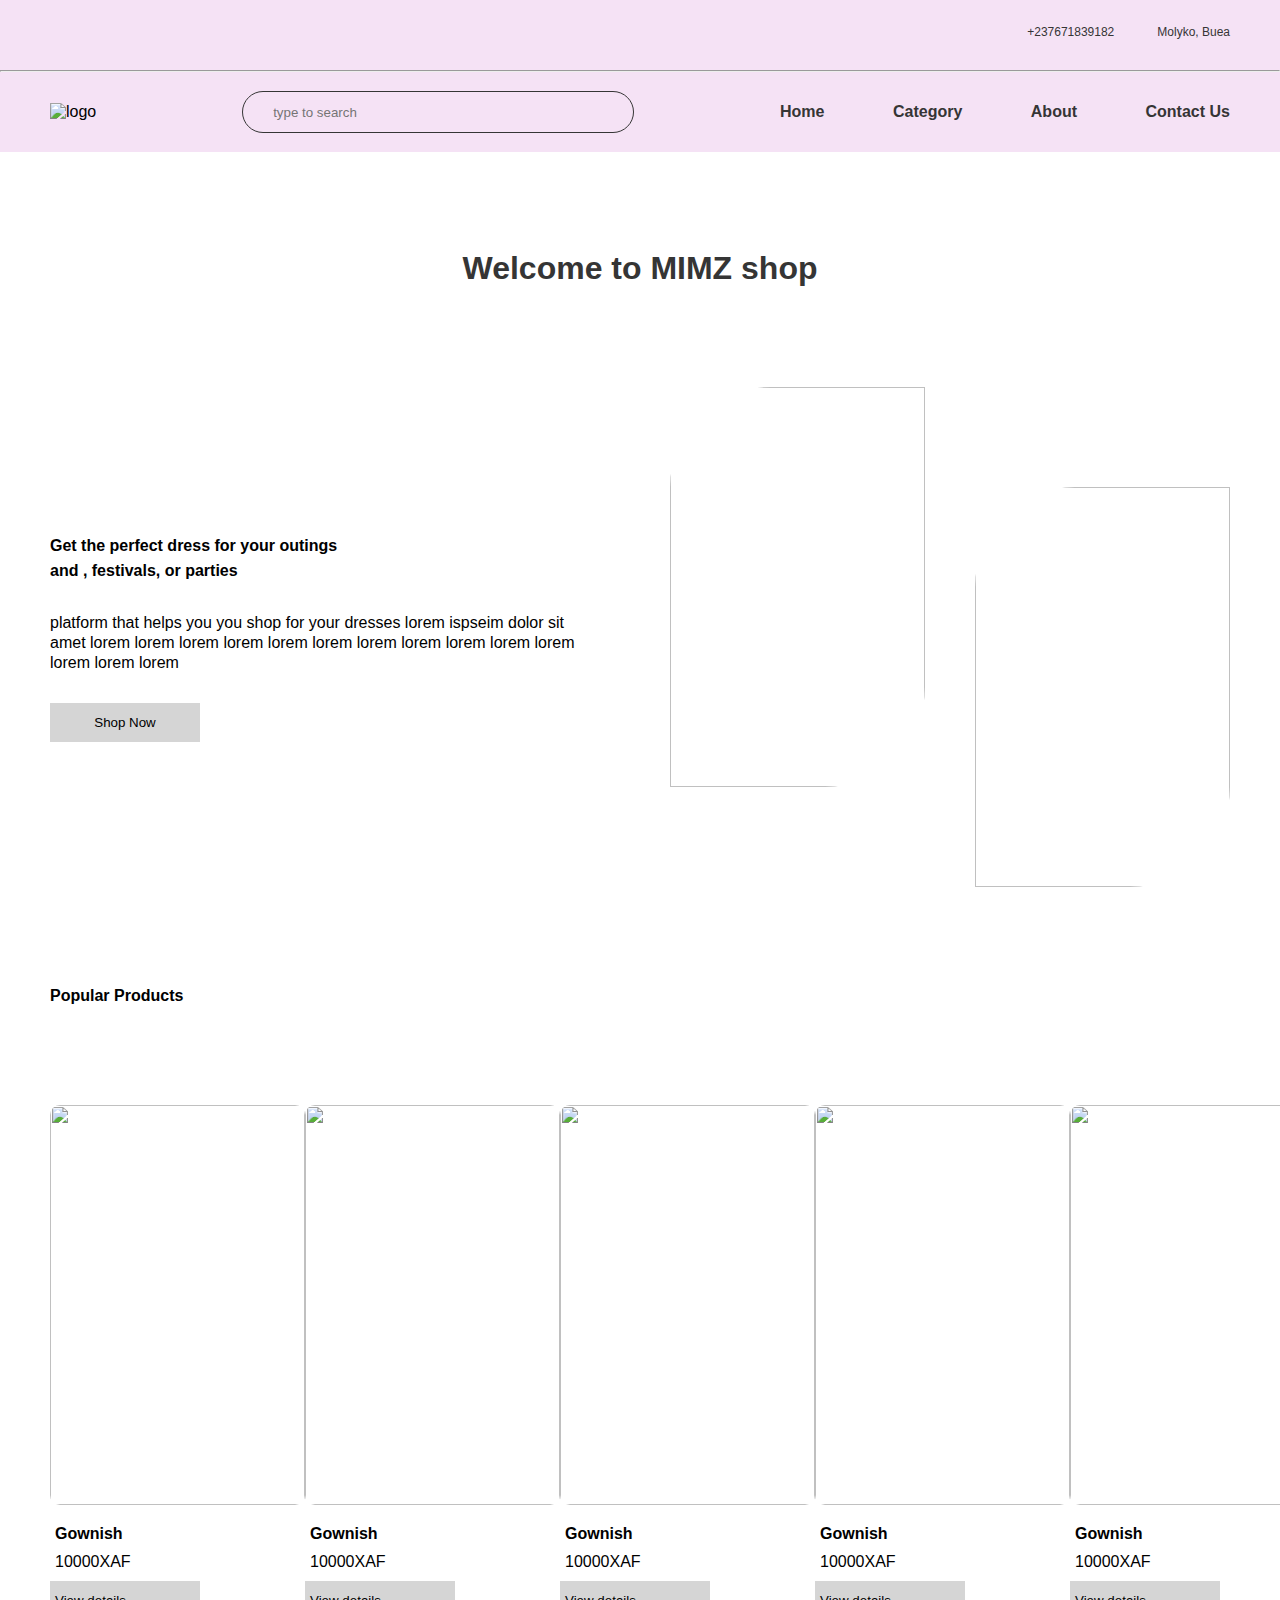
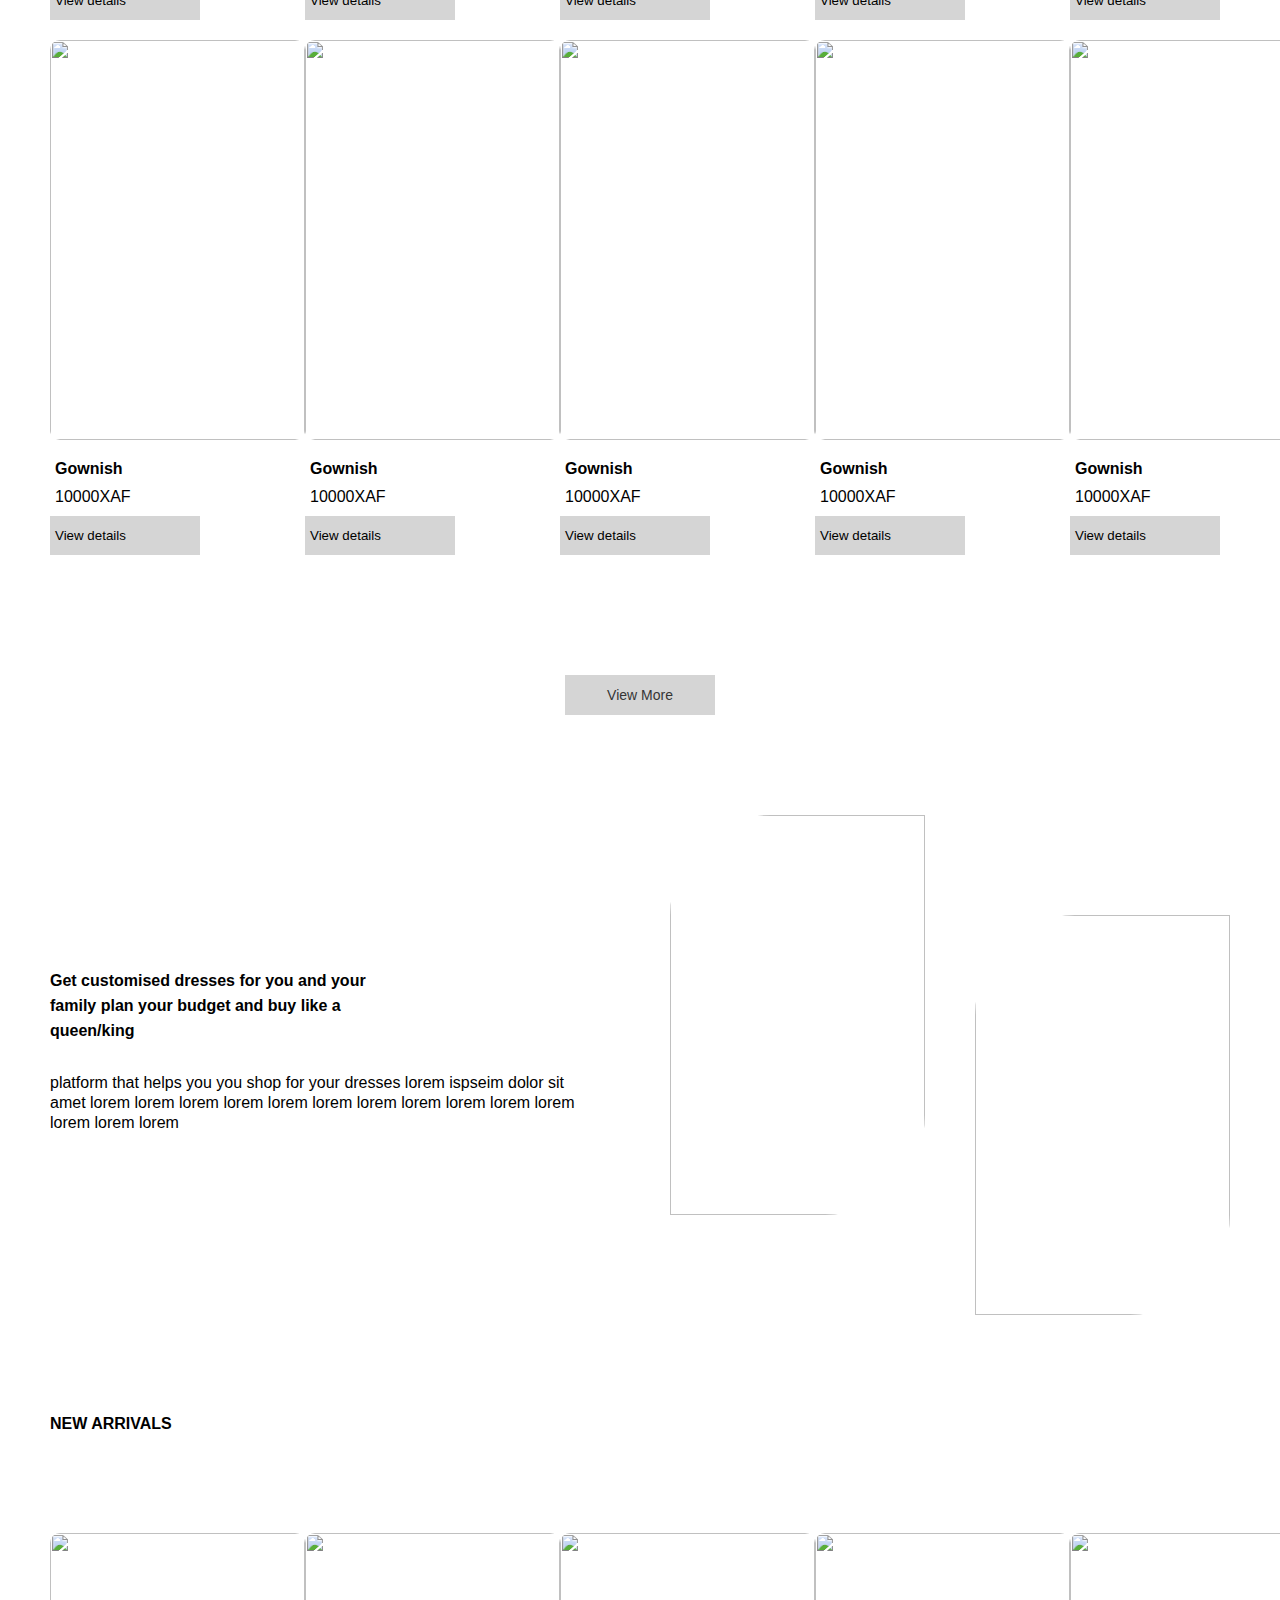
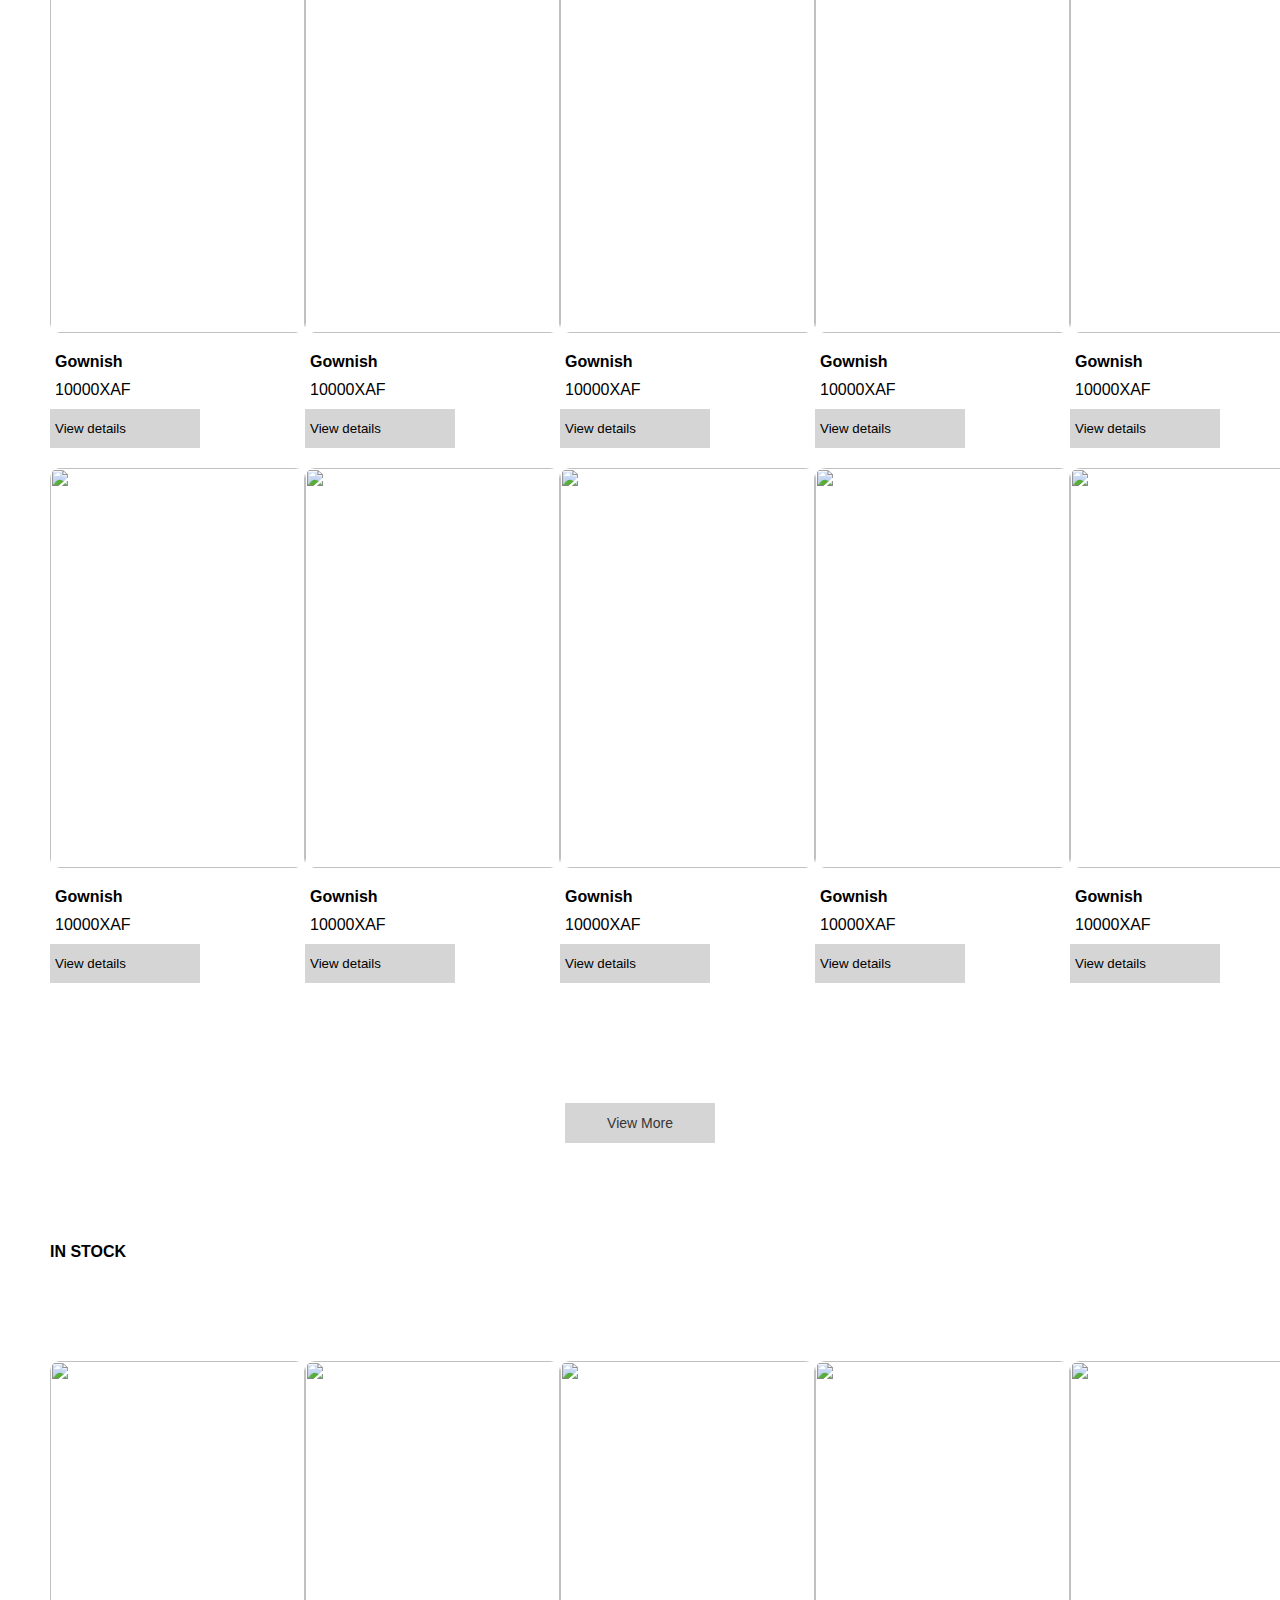
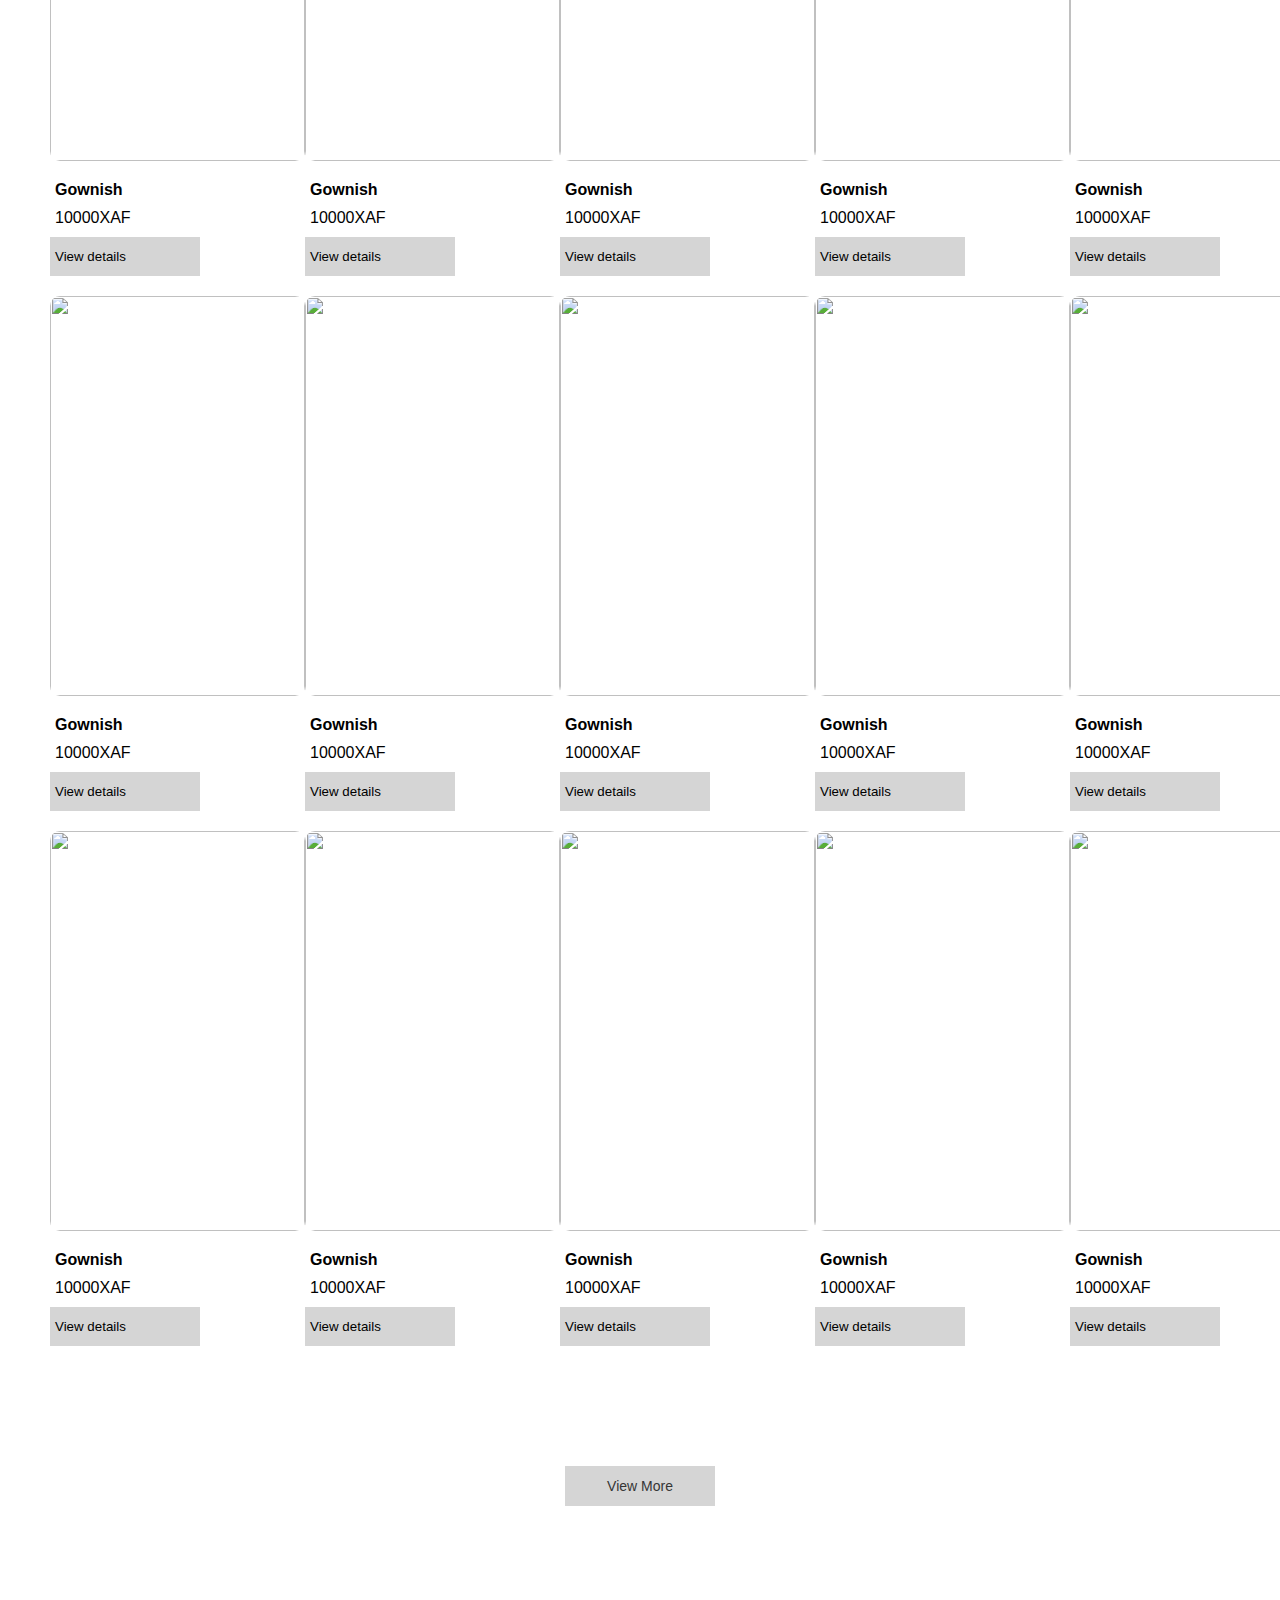
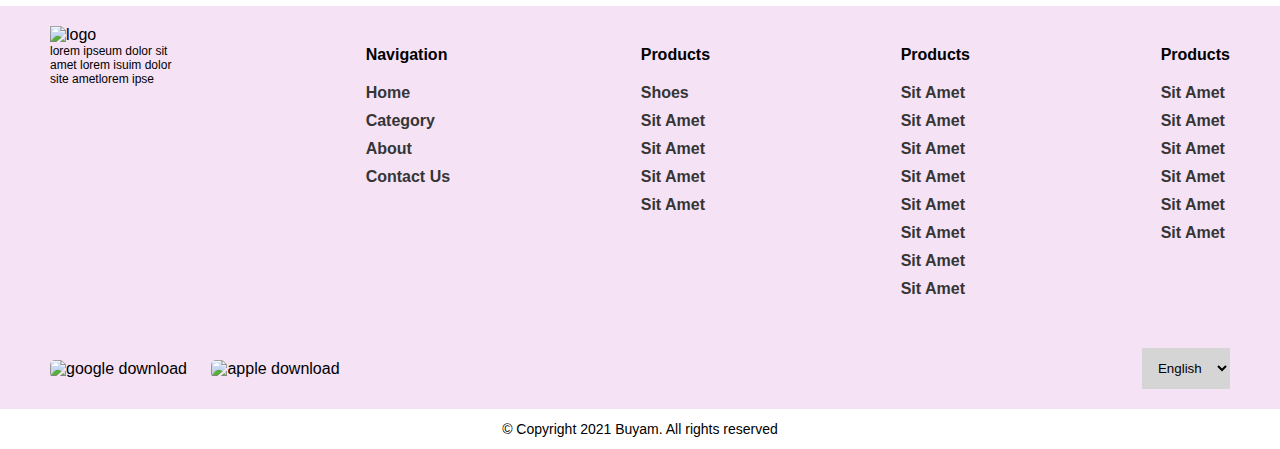
==== index1/index.html @ 3741ad9a "indexes" ====
<!DOCTYPE html>
<html lang="en">
<head>
    <meta charset="UTF-8">
    <meta http-equiv="X-UA-Compatible" content="IE=edge">
    <meta name="viewport" content="width=device-width, initial-scale=1.0">
    <link rel="stylesheet" href="https://cdnjs.cloudflare.com/ajax/libs/font-awesome/6.4.0/css/all.min.css" integrity="sha512-iecdLmaskl7CVkqkXNQ/ZH/XLlvWZOJyj7Yy7tcenmpD1ypASozpmT/E0iPtmFIB46ZmdtAc9eNBvH0H/ZpiBw==" crossorigin="anonymous" referrerpolicy="no-referrer" />
    <title>home page</title>
    <link rel="stylesheet" href="styles/style.css">
    <link rel="stylesheet" href="styles/footer.css">
    <link rel="stylesheet" href="styles/header.css">
    <link rel="stylesheet" href="./styles/styles.css">
</head>
<body>
    <!-- ==========================================header========================================================== -->
    <header>
        <div class="contact">
            <div class="socials">
                <a href=""> <i class="fab fa-facebook-f"></i></a>
                <a href=""> <i class="fab fa-twitter"></i></a>
                <a href=""> <i class="fab fa-linkedin-in"></i></a>
            </div>
            <div class="number">
                <a href="" class="first"> <i class="fa fa-phone"></i>+237671839182</a>
                <a href="" style="margin-left: 20px;"> <i class="fa fa-map-marker"></i>Molyko, Buea</a>
            </div>
        </div>
        <hr style="color: #fff;">
        <div class="nav">
            <div class="logo"><img src="photos/logo-dark.png" alt="logo"></div>
            <div class="input">
                <input type="text" class="search" placeholder="type to search">
                <a href=""><i class="fa fa-search"></i></a>
            </div>
            <ul>
                <li><a href="">Home</a> </li>
                <li><a href="">Category</a> </li>
                <li><a href="">About</a></li>
                <li><a href="">contact us </a></li>
            </ul>
        </div>
    </header>
<!-- =================================main====================== -->
<main>
    <div class="heading">
        <h1>Welcome to MIMZ shop</h1>
    </div>
    
    <div class="top">
        <div class="text">
            <h4>Get the perfect dress for  your outings and , festivals, or parties</h4>
            <p>platform that helps you  you shop for your dresses lorem ispseim
                dolor sit amet lorem lorem lorem lorem lorem lorem 
                lorem lorem lorem lorem lorem lorem lorem lorem 
            </p>
            <div class="social">
                <button>Shop Now</button>
                <a href=""> <i class="fab fa-facebook-f"></i></a>
                <a href=""> <i class="fab fa-twitter"></i></a>
                <a href=""> <i class="fab fa-linkedin-in"></i></a>          
            </div>
        </div>
        <div class="img2">
            <img src="./photos/WhatsApp Image 2023-03-07 at 10.17.17 PM.jpeg" alt="">
            <img id="second" src="./photos/WhatsApp Image 2023-03-09 at 11.36.59 AM.jpeg" alt="">
        </div>  
    </div>
    <div class="heading2">
        <h2>Popular Products</h2>
    </div>
    <div class="popular">
        <div class="img">
            
            <div class="img1">
                <div class="img-text">
                    <img src="./photos/whats6.jpeg" alt="">
                    <h4>Gownish</h4>
                    <p>10000XAF</p>
                    <button>View details</button>
                </div>
                <div class="img-text">
                    <img src="./photos/whats6.jpeg" alt="">
                    <h4>Gownish</h4>
                    <p>10000XAF</p>
                    <button>View details</button>
                </div>
                <div class="img-text">
                    <img src="./photos/whats6.jpeg" alt="">
                    <h4>Gownish</h4>
                    <p>10000XAF</p>
                    <button>View details</button>
                </div>
                <div class="img-text">
                    <img src="./photos/whats6.jpeg" alt="">
                    <h4>Gownish</h4>
                    <p>10000XAF</p>
                    <button>View details</button>
                </div>
                <div class="img-text">
                    <img src="./photos/whats6.jpeg" alt="">
                    <h4>Gownish</h4>
                    <p>10000XAF</p>
                    <button>View details</button>
                </div>
            </div>
            <div class="img1">
                <div class="img-text">
                    <img src="./photos/whats6.jpeg" alt="">
                    <h4>Gownish</h4>
                    <p>10000XAF</p>
                    <button>View details</button>
                </div>
                <div class="img-text">
                    <img src="./photos/whats6.jpeg" alt="">
                    <h4>Gownish</h4>
                    <p>10000XAF</p>
                    <button>View details</button>
                </div>
                <div class="img-text">
                    <img src="./photos/whats6.jpeg" alt="">
                    <h4>Gownish</h4>
                    <p>10000XAF</p>
                    <button>View details</button>
                </div>
                <div class="img-text">
                    <img src="./photos/whats6.jpeg" alt="">
                    <h4>Gownish</h4>
                    <p>10000XAF</p>
                    <button>View details</button>
                </div>
                <div class="img-text">
                    <img src="./photos/whats6.jpeg" alt="">
                    <h4>Gownish</h4>
                    <p>10000XAF</p>
                    <button>View details</button>
                </div>
           
        </div>
    </div>
    <div class="view">
        <button><a href="">View More</a></button>
    </div>
    <div class="middle">
        <div class="text">
            <h4>Get customised dresses for you and your family
                plan your budget and buy like a queen/king</h4>
            <p>platform that helps you  you shop for your dresses lorem ispseim
                dolor sit amet lorem lorem lorem lorem lorem lorem 
                lorem lorem lorem lorem lorem lorem lorem lorem 
            </p>
        </div>  
            <div class="img3">
                <img src="./photos/WhatsApp Image 2023-03-07 at 10.17.17 PM.jpeg" alt="">
                <img id="second2" src="./photos/WhatsApp Image 2023-03-09 at 11.36.59 AM.jpeg" alt="">
            </div>
        
    </div>
    <div class="popular">
        <h2>NEW ARRIVALS</h2>
        <div class="img">
            <div class="img1">
                <div class="img-text">
                    <img src="./photos/whats6.jpeg" alt="">
                    <h4>Gownish</h4>
                    <p>10000XAF</p>
                    <button>View details</button>
                </div>
                <div class="img-text">
                    <img src="./photos/whats6.jpeg" alt="">
                    <h4>Gownish</h4>
                    <p>10000XAF</p>
                    <button>View details</button>
                </div>
                <div class="img-text">
                    <img src="./photos/whats6.jpeg" alt="">
                    <h4>Gownish</h4>
                    <p>10000XAF</p>
                    <button>View details</button>
                </div>
                <div class="img-text">
                    <img src="./photos/whats6.jpeg" alt="">
                    <h4>Gownish</h4>
                    <p>10000XAF</p>
                    <button>View details</button>
                </div>
                <div class="img-text">
                    <img src="./photos/whats6.jpeg" alt="">
                    <h4>Gownish</h4>
                    <p>10000XAF</p>
                    <button>View details</button>
                </div>
            </div>
            <div class="img1">
                <div class="img-text">
                    <img src="./photos/whats6.jpeg" alt="">
                    <h4>Gownish</h4>
                    <p>10000XAF</p>
                    <button>View details</button>
                </div>
                <div class="img-text">
                    <img src="./photos/whats6.jpeg" alt="">
                    <h4>Gownish</h4>
                    <p>10000XAF</p>
                    <button>View details</button>
                </div>
                <div class="img-text">
                    <img src="./photos/whats6.jpeg" alt="">
                    <h4>Gownish</h4>
                    <p>10000XAF</p>
                    <button>View details</button>
                </div>
                <div class="img-text">
                    <img src="./photos/whats6.jpeg" alt="">
                    <h4>Gownish</h4>
                    <p>10000XAF</p>
                    <button>View details</button>
                </div>
                <div class="img-text">
                    <img src="./photos/whats6.jpeg" alt="">
                    <h4>Gownish</h4>
                    <p>10000XAF</p>
                    <button>View details</button>
                </div>
            </div>
        </div>
    </div>
    <div class="view">
        <button><a href="">View More</a></button>
    </div>  
    <div class="popular">
        <h2>IN STOCK</h2>
        <div class="img">
            <div class="img1">
                <div class="img-text">
                    <img src="./photos/whats6.jpeg" alt="">
                    <h4>Gownish</h4>
                    <p>10000XAF</p>
                    <button>View details</button>
                </div>
                <div class="img-text">
                    <img src="./photos/whats6.jpeg" alt="">
                    <h4>Gownish</h4>
                    <p>10000XAF</p>
                    <button>View details</button>
                </div>
                <div class="img-text">
                    <img src="./photos/whats6.jpeg" alt="">
                    <h4>Gownish</h4>
                    <p>10000XAF</p>
                    <button>View details</button>
                </div>
                <div class="img-text">
                    <img src="./photos/whats6.jpeg" alt="">
                    <h4>Gownish</h4>
                    <p>10000XAF</p>
                    <button>View details</button>
                </div>
                <div class="img-text">
                    <img src="./photos/whats6.jpeg" alt="">
                    <h4>Gownish</h4>
                    <p>10000XAF</p>
                    <button>View details</button>
                </div>
            </div>
            <div class="img1">
                <div class="img-text">
                    <img src="./photos/whats6.jpeg" alt="">
                    <h4>Gownish</h4>
                    <p>10000XAF</p>
                    <button>View details</button>
                </div>
                <div class="img-text">
                    <img src="./photos/whats6.jpeg" alt="">
                    <h4>Gownish</h4>
                    <p>10000XAF</p>
                    <button>View details</button>
                </div>
                <div class="img-text">
                    <img src="./photos/whats6.jpeg" alt="">
                    <h4>Gownish</h4>
                    <p>10000XAF</p>
                    <button>View details</button>
                </div>
                <div class="img-text">
                    <img src="./photos/whats6.jpeg" alt="">
                    <h4>Gownish</h4>
                    <p>10000XAF</p>
                    <button>View details</button>
                </div> 
                <div class="img-text">
                    <img src="./photos/whats6.jpeg" alt="">
                    <h4>Gownish</h4>
                    <p>10000XAF</p>
                    <button>View details</button>
                </div>
            </div>
            <div class="img1">
                <div class="img-text">
                    <img src="./photos/whats6.jpeg" alt="">
                    <h4>Gownish</h4>
                    <p>10000XAF</p>
                    <button>View details</button>
                </div>
                <div class="img-text">
                    <img src="./photos/whats6.jpeg" alt="">
                    <h4>Gownish</h4>
                    <p>10000XAF</p>
                    <button>View details</button>
                </div>
                <div class="img-text">
                    <img src="./photos/whats6.jpeg" alt="">
                    <h4>Gownish</h4>
                    <p>10000XAF</p>
                    <button>View details</button>
                </div>
                <div class="img-text">
                    <img src="./photos/whats6.jpeg" alt="">
                    <h4>Gownish</h4>
                    <p>10000XAF</p>
                    <button>View details</button>
                </div>

                <div class="img-text">
                    <img src="./photos/whats6.jpeg" alt="">
                    <h4>Gownish</h4>
                    <p>10000XAF</p>
                    <button>View details</button>
                </div>
            </div>
        </div>
    </div>   
    <div class="view">
        <button><a href="">View More</a></button>
    </div>
</main>

<!-- =======================footer====================== -->
<footer>
       
    <div class="list-elmt">
        <div class="img-text4">
            <img src="./photos/logo-dark.png" alt="logo">
            <p>lorem ipseum dolor sit amet lorem isuim dolor site ametlorem ipse</p>
        </div>
        <div class="footer-text">
            <h2>Navigation</h2>
            <ul>
                <li>Home</li>
                <li>Category</li>
                <li>About</li>
                <li>contact us</li> 
            </ul>
        </div>
        <div class="footer-text">
            <h2>Products</h2>
            <ul>
                <li>Shoes</li>
                <li>sit amet</li>
                <li>sit amet</li>
                <li>sit amet</li>
                <li>sit amet</li>
            </ul>
        </div>
        <div class="footer-text">
            <h2>Products</h2>
            <ul>
                <li>sit amet</li>
                <li>sit amet</li>
                <li>sit amet</li>
                <li>sit amet</li>
                <li>sit amet</li>
                <li>sit amet</li>
                <li>sit amet</li>
                <li>sit amet</li>
            </ul>
        </div>
        <div class="footer-text">
            <h2>Products</h2>
            <ul>
                <li>sit amet</li>
                <li>sit amet</li>
                <li>sit amet</li>
                <li>sit amet</li>
                <li>sit amet</li>
                <li>sit amet</li>
            </ul>
        </div>
    </div>
    <div class="english">
        <div class="downloads">
            <img src="./photos/download.png" alt="google download">
            <img src="./photos/download (1).png" alt="apple download">
        </div>
        <div class="social-footer">
            <a href=""> <i class="fab fa-facebook-f"></i></a>
            <a href=""> <i class="fab fa-twitter"></i></a>
            <a href=""> <i class="fab fa-linkedin-in"></i></a>
        </div>
        <div class="language">
            <select name="language" id="language">
                <option value="1">English</option>
                <option value="2">French</option>
            </select>
        </div>
    </div>


<div class="copywrite">
    <p><a href=""></a>© Copyright 2021 Buyam. All rights reserved</p>
</div>

</footer>
</body>
</html>
---- index1/styles/style.css ----
:root{
    --text-color:#353535;
    --background-pink:#F5E2F5;
    --background-grey:#d5d5d5;
 
 }

*{
    margin: 0;
    padding: 0;
    font-family: 'Arial', Helvetica, sans-serif;
}

.contact-us{
    display: flex;
    justify-content: center;
    align-items: center;
    width: 100%;
    height: 100%;
    gap: 80px;
    margin: 200px 0 0 0;
}
.pics{
    /*  */
    display: flex;
    justify-content: center;
    align-items: center;
    gap: 10px;
    margin: 100px 0;

}
.first-two{
    gap: 10px;
    display: flex;
    flex-direction: column;
}
.third-img img{
    height: 300px;
    border-radius: 10px;
    width: 200px;
    object-fit: cover;
   
}
.first-two img{
    border-radius: 10px;
    width: 200px;
    height: 250px;
    object-fit: cover;
}
.form .submit{
    display: flex;
    justify-content: end;
    align-items: center;
}
.form button{
    padding: 15px;
    border: none;
    font-size: 15px;
    font-weight: bold;
    background-color: var(--background-grey);
    width: 150px;
    margin: 20px 0;
    display: block;
}
.form input{
    width: 500px;
    /* height: 50px; */
    background-color: var(--background-grey);
    padding: 15px;
    border: none;
    display: block;
    margin: 20px 0 ;
}
.form textarea{
    background-color: var(--background-grey);
    border: none;
    width: 500px;
    padding: 15px;
}
---- index1/styles/footer.css ----
:root{
    --text-color:#353535;
    --background-pink:#F5E2F5;
    --background-grey:#d5d5d5;
 
 }

/* ===================footer=================== */
.list-elmt{
    display: flex;
    background-color: var(--background-pink);
    justify-content: space-between;
    padding: 20px 50px;
    
}
.img-text4 p{
    font-size: 12px;
}
footer{
    bottom: 0px;
}
.footer-text h2{
    font-size: 16px;
    padding: 20px  0 10px 0;
}
.footer-text ul li{
    font-size: 16px;
    margin: 10px 0;
}
.copywrite{
    padding: 12px 0;
    text-align: center;
    font-size: 14px;
    
}
.list-elmt .img-text4 p{
    width: 125px;
}
.list-elmt .img-text4 img{
    width: 128px;
    object-fit: contain;
    height: 50px;
}
.english{
    padding: 20px 50px;
    background-color: var(--background-pink);
    display: flex;
    justify-content: space-between;
    align-items: center;
}
.downloads img:last-of-type{
    margin-left: 20px;
}
.english .downloads img{
    border-radius: 5px;
    height:40px ;
    width: 140px;
}
.social-footer a{
    color: #000;
}
select{
    border: none;
    background-color: var(--background-grey);
    padding: 12px;
}
option{
    padding: 7px;
}
---- index1/styles/header.css ----
:root{
    --text-color:#353535;
    --background-pink:#F5E2F5;
    --background-grey:#d5d5d5;
    --nav-hover:#fac9fa;
 
 }
header{
    background-color: var(--background-pink);
    position: fixed;
    top: 0;
    width: 100%;
}
.contact{
    width: 100%;
    height: 30px;
    display: flex;
    justify-content: space-between;
    align-items: center;
    /* margin: 0 50px 0 50px; */
    background-color: var(--background-pink);
    /* padding: 20px; */
    padding: 20px 0;
}
.socials, .number{
    margin: 0 50px 0 50px;
    display: flex;
}
a {
    text-decoration: none;
}
.nav .logo img{
    height: 40px;
    width: 172px;
}
.contact a i{
    padding-right: 3px;
    color: var(--text-color);
    width: 20px;
    height: 20px;
    font-size: 10px;
   
    display: flex;
    justify-content: center;
    align-items: center;
}
.contact a{
    text-decoration: none;
}
.nav{
    margin: 25px 50px ;
    align-items: center;
    justify-content: space-between;
    /* margin: 20px 50px; */
    display: flex;
    height: 30px;
    /* height: 40%; */
}
ul li{
    
    cursor: pointer;
    text-transform: capitalize;
    list-style: none;
    font-family: sans-serif;
    font-weight: bold;
    color: var(--text-color);
}
.nav ul li:not(:last-child){
    font-size: 16px;
    /* margin-right: 60px; */
    cursor: pointer;
}
h2{
    font-size: 20px;
}
.input{
    width: 350px;
   height: 40px;
   text-align: left;
   justify-content: space-between;
   padding: 0 20px;
   align-items: center;
   display: flex;
    border: 1px solid var(--text-color);
    border-radius: 25px;
    ;
}
.input input:hover{
    background-color: #fff;
}
.input:hover{
    background-color: #fff;
}
.input input{
    background-color: var(--background-pink);
    border: none;
    width: 100%;
    height: 40px;
    padding: 0 5px;
    margin: 0 5px;
}
.nav input:not(.search){
    width: 300px;
    padding:12px 15px;
}


.nav ul{
    
    list-style: none;
    display: flex;
    width: 450px;
    /* height: 20px; */
    justify-content: space-between;
    height: 30;
    margin: 30px 0;
    
}
h3{
    text-align: center;
}

.nav ul li:hover{
    text-align: center;
  
    border-radius: 25px;
    width: 100px;
    background-color: var(--background-grey);
    padding: 12PX;
    font-weight: bold;
    transition: 0.1s;
    text-transform: capitalize;
    font-family: ""Lato", "Arial", sans-serif";
}
.number a{
    text-decoration: none;
    color: var(--text-color);
    font-size: 12px;
    display: flex;
}
ul li a{
    color: var(--text-color);
    text-decoration: none;
}
.socials a:hover{
    color: var(--background-pink);
    border: 2px solid #fff;
    border-radius: 50%;
    padding: 2px;
    background-color: var(--text-color);
}
.contact .socials a i:hover{
    color: var(--background-pink);
}
---- index1/styles/styles.css ----
:root{
    --tex-color:#353535;
    --background-pink:#F5E2F5;
    --background-grey:#d5d5d5;
 
 }

main{
    margin: 50px;

}
img{
    width: 255px;
    height: 400px;
    object-fit: cover;
}
h2{
    font-size: 16px;
}
.img-text button{
    text-align: left;
    padding: 12px 5px;
    width: 150PX;
    border: none;
    background-color: var(--background-grey);
}
.heading{
    margin: 250px 0 100px;
}
.heading h1{
    text-align: center;
    color: var(--text-color);
}
.top{
    display: flex;
    justify-content: space-between;
    align-items: center;
}
.text h4{
    width: 320px;
    margin:0 0  30px 0;
    line-height: 25px;
}
.text p{
    line-height: 20px;
    margin: 0 0 30px 0;
    width: 530px;
}
/* .social {
    display: flex;
    justify-content: center;
} */
.social button{
    width: 150px;
    padding: 12px 5px;
    border: none;
    background-color: var(--background-grey);
   margin-right: 50px;
}
.social a i{
    color: var(--text-color);
    margin-right: 10px;
    height: 20;
    width: 20;
}
.img2{
    display: flex;
    gap: 50px;
}
.img2 img{
    
    border-top-left-radius: 100px;
    border-bottom-right-radius: 100px;
}
#second{
    margin-top: 100px;
}
.heading2{
    margin: 100px 0;
    text-align: left;
}
.img1{
    display: flex;
    width: 100%;
}
.img-text img{
    margin-bottom: 20px;
    border-radius: 10px;
}
.img-text h4, .img-text p{
    padding-left: 5px;
    margin-bottom: 10px;
}
.img-text{
    width: 100%;
    margin-bottom: 20px;
}
.view{
    display: flex;
    justify-content: center;
    margin: 100px;
   
}
.view button{
    background-color: var(--background-grey);
    width: 150px;
    border: none;
    padding: 12px 5px;
}
.view a{
    color: var(--text-color);
    text-decoration: none;
    text-align: center !important;
    font-size: 14px;
   
}
.middle{
    margin: 100px 0;
    display: flex;
    justify-content: space-between;
    align-items: center;
}
.img3{
    display: flex;
    gap: 50px;
}
.img3 img{
    
    border-top-left-radius: 100px;
    border-bottom-right-radius: 100px;
}
#second2{
    margin-top: 100px;
}
.popular h2{
    margin: 100px 0;
}
.popular:last-of-type{
    margin-bottom: 100px;
}
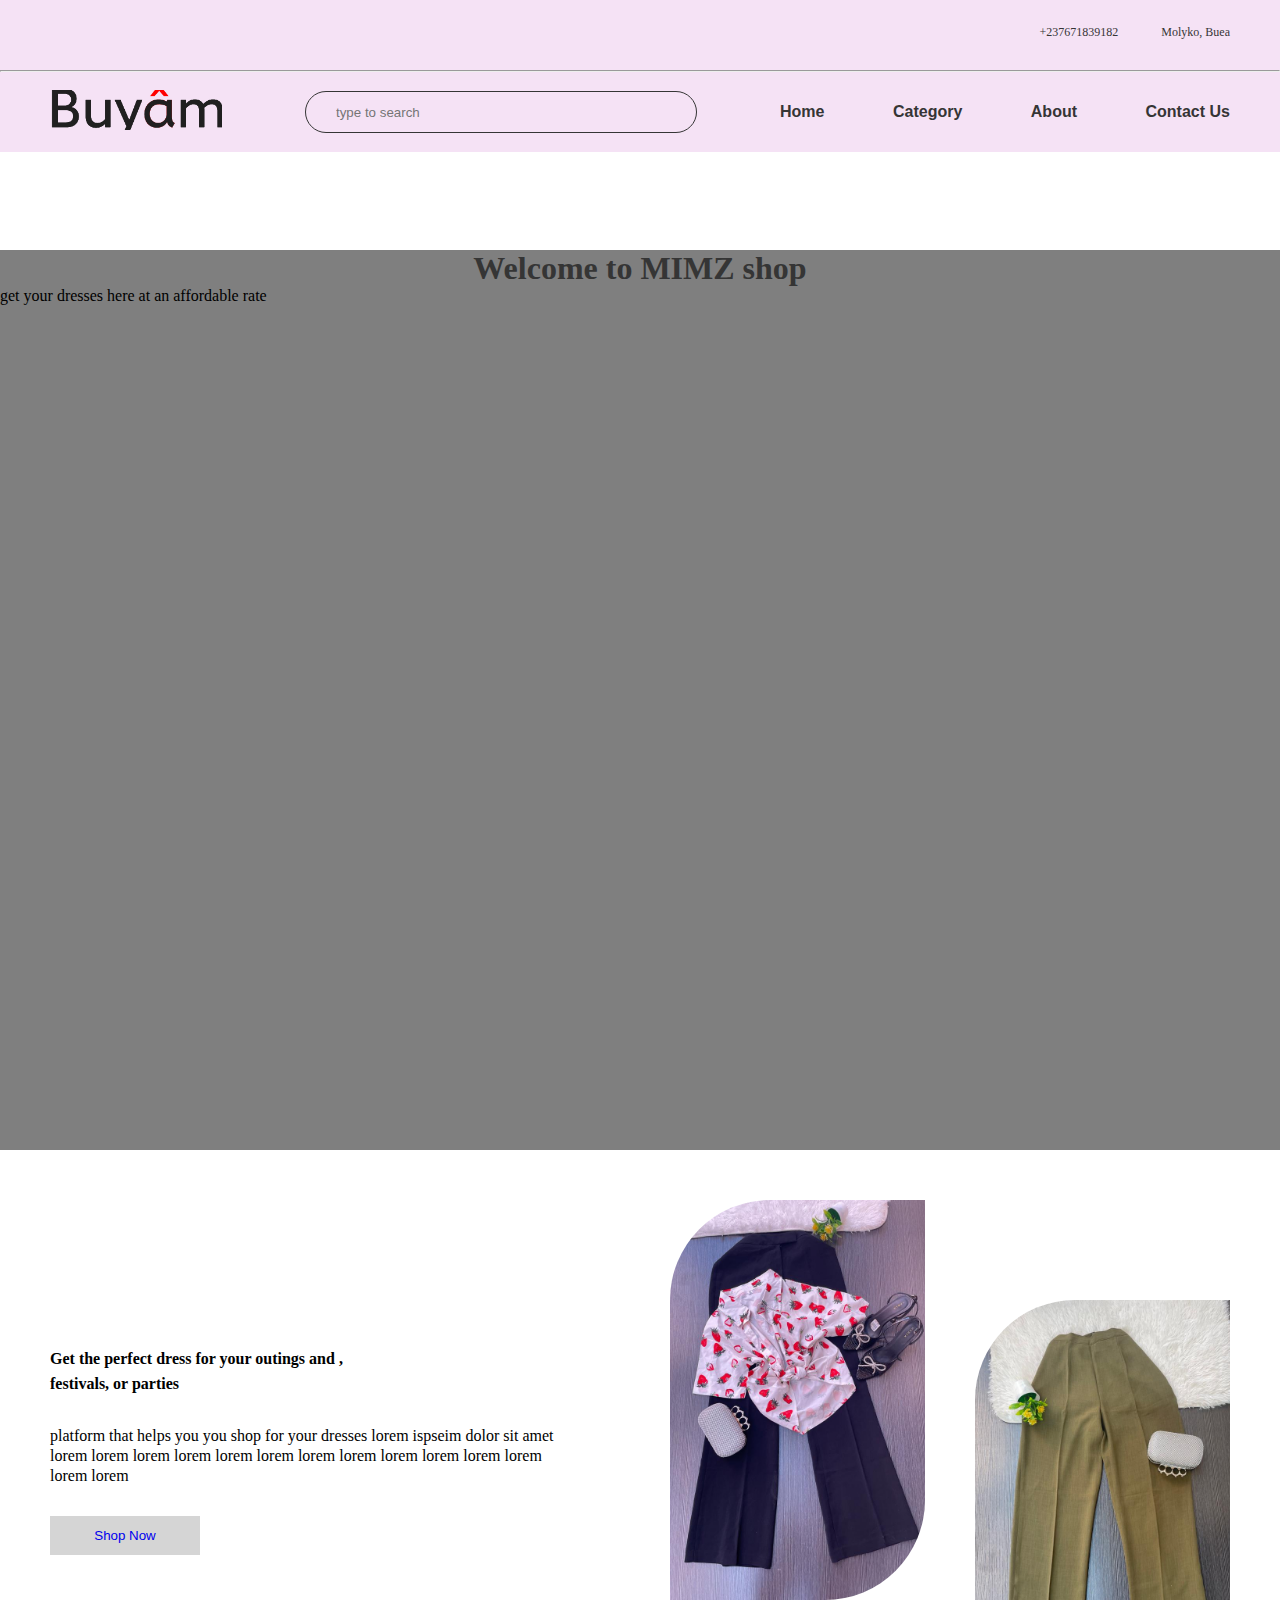
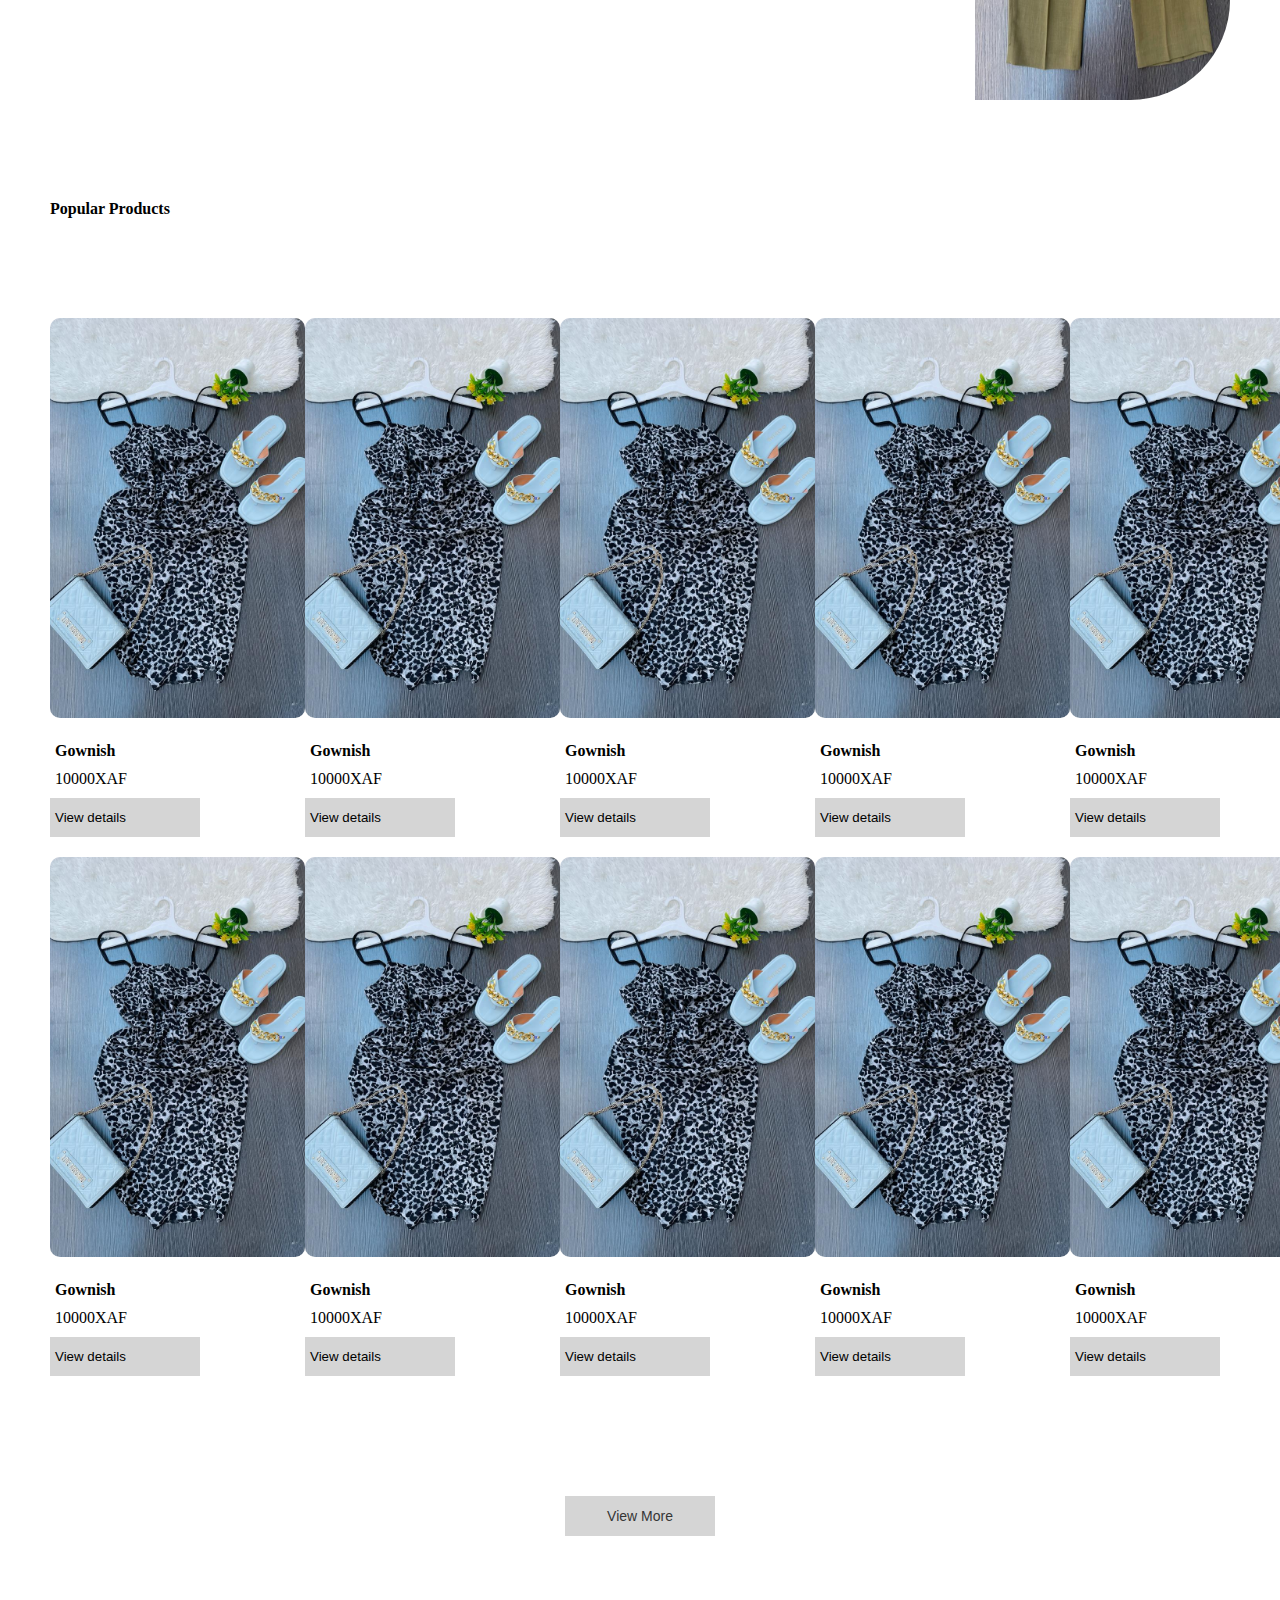
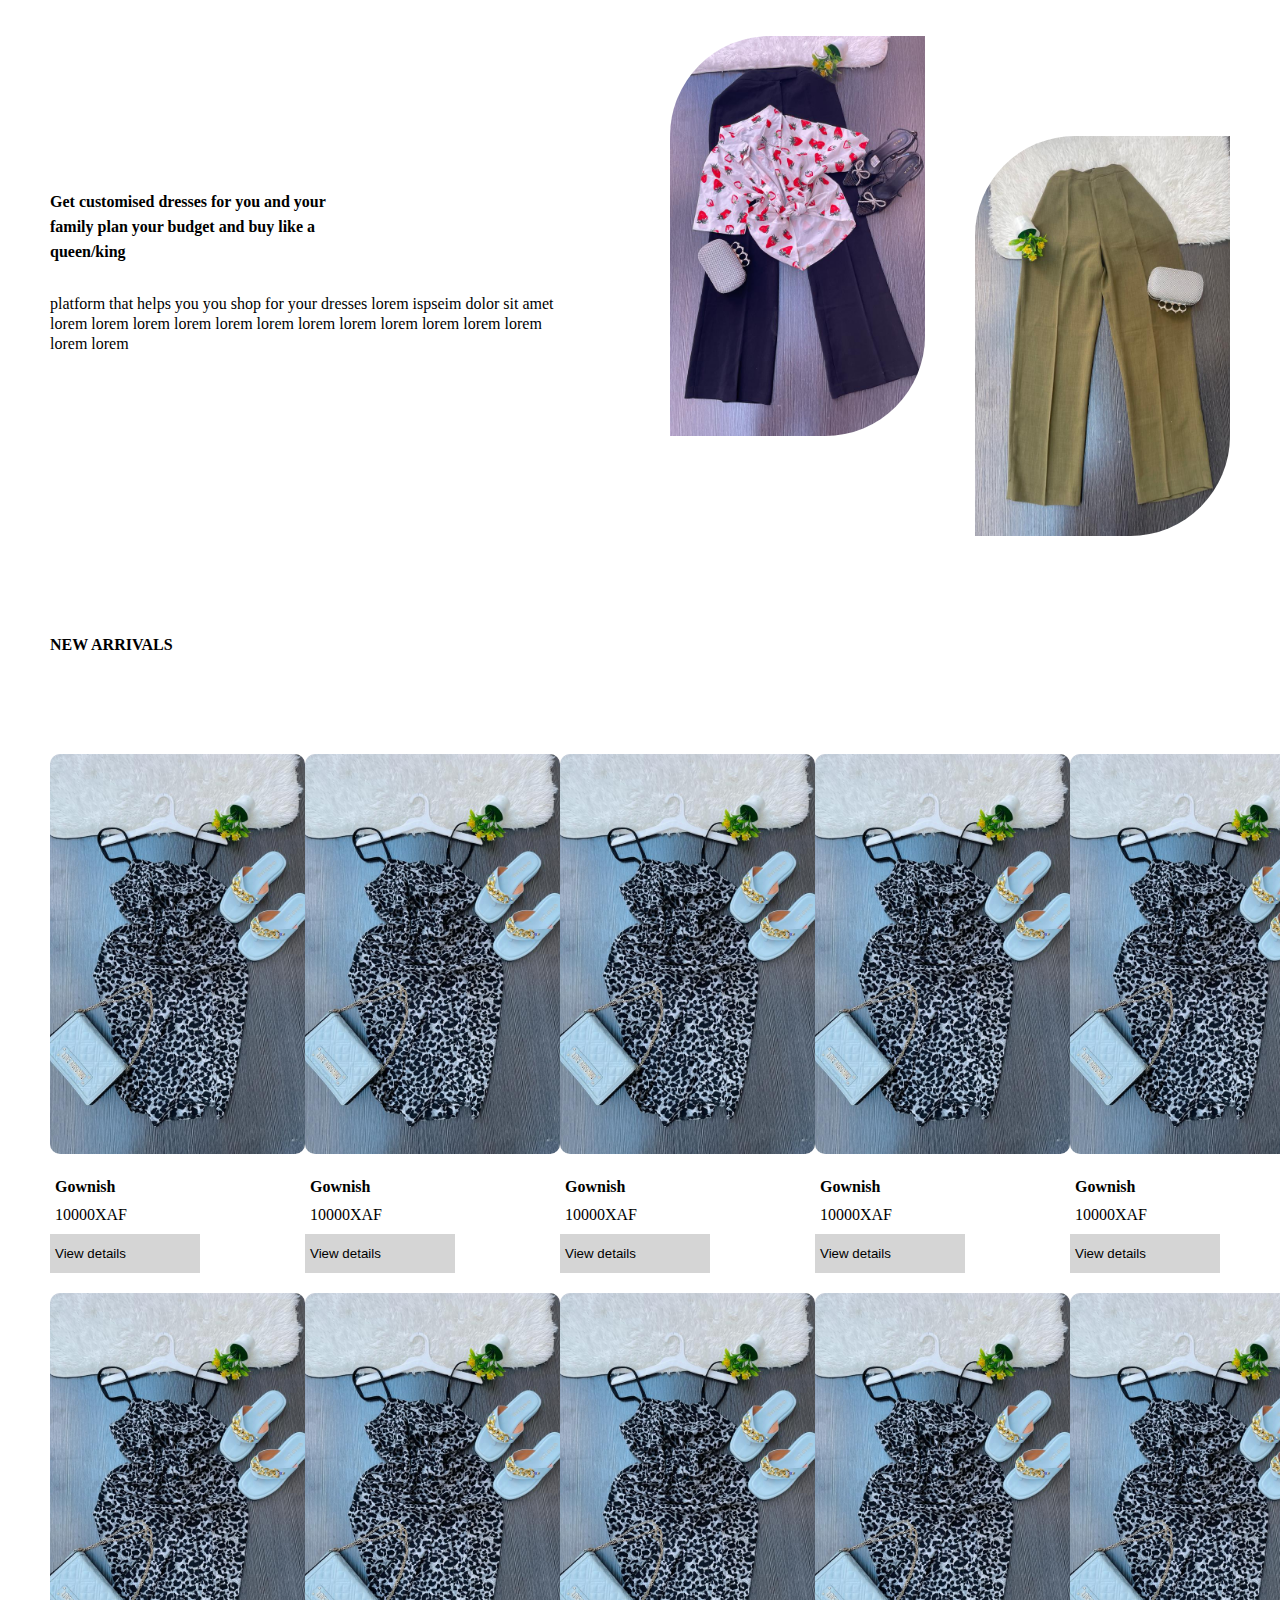
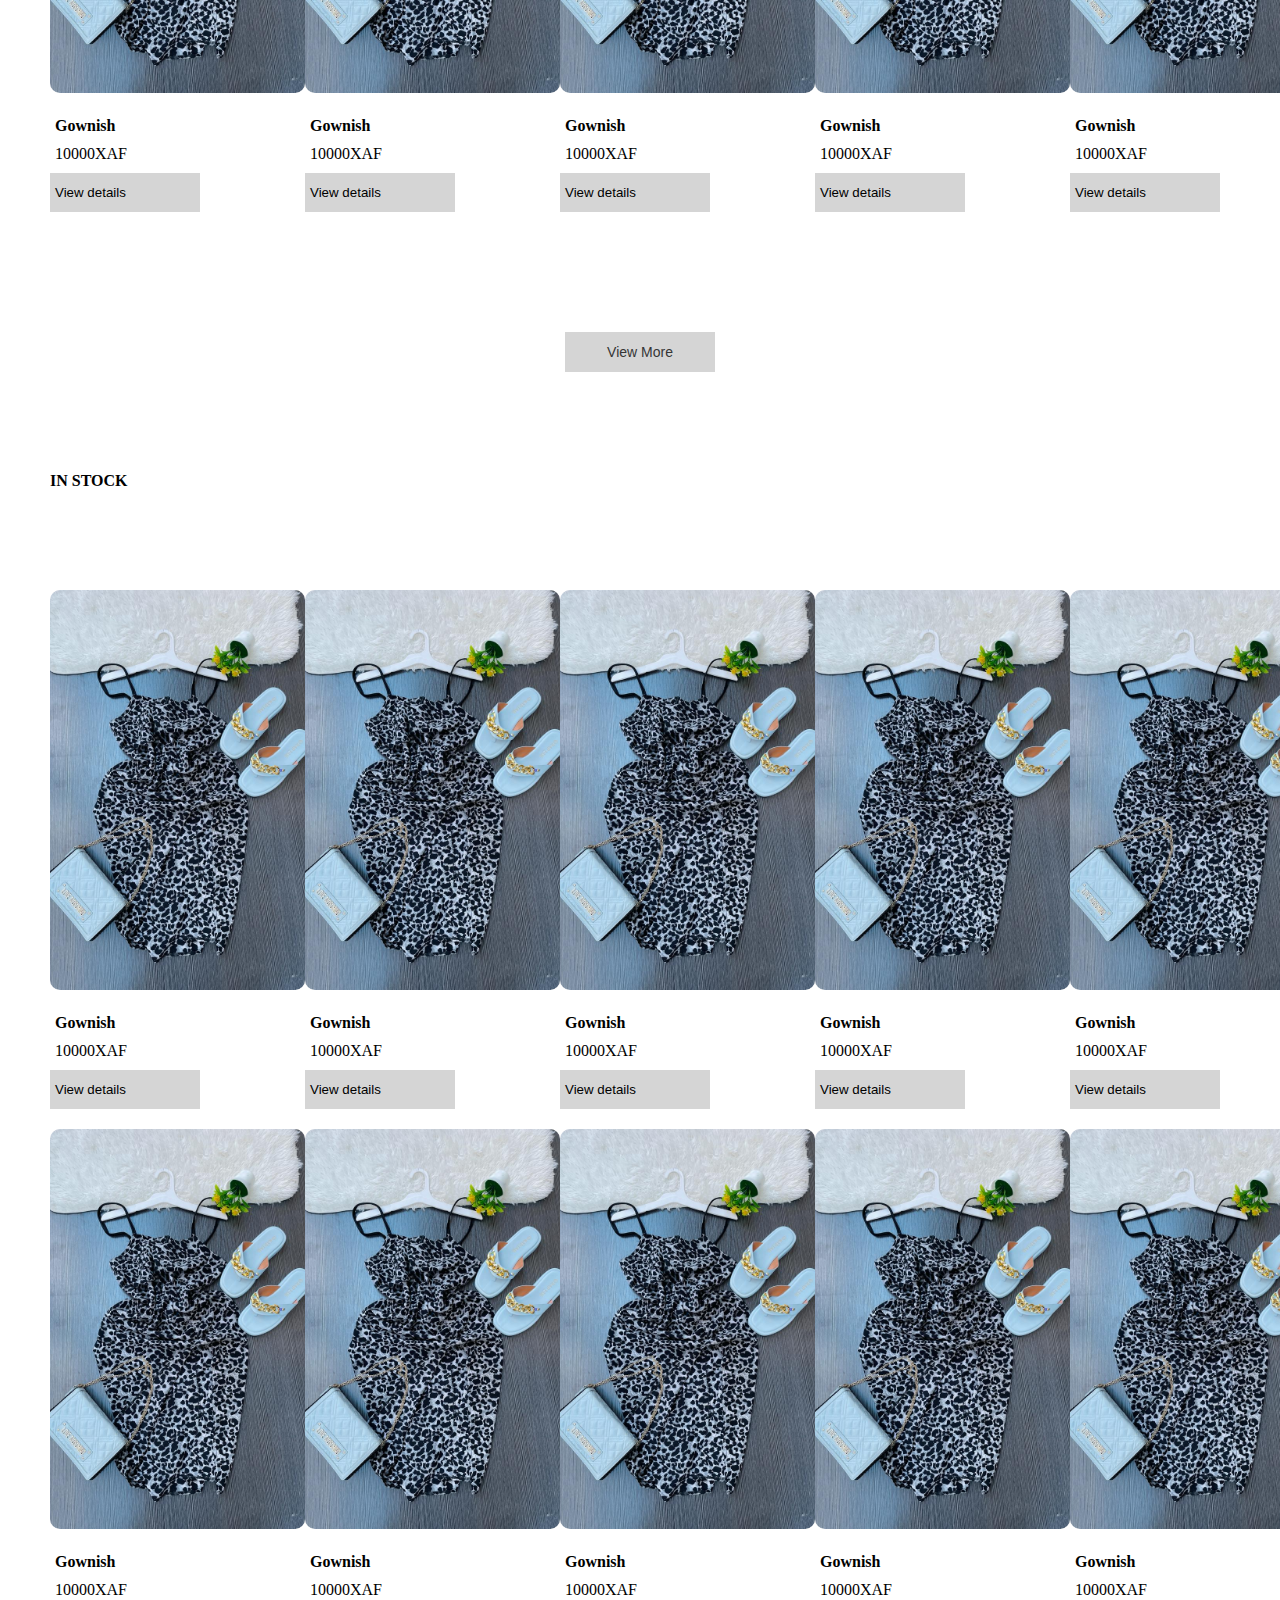
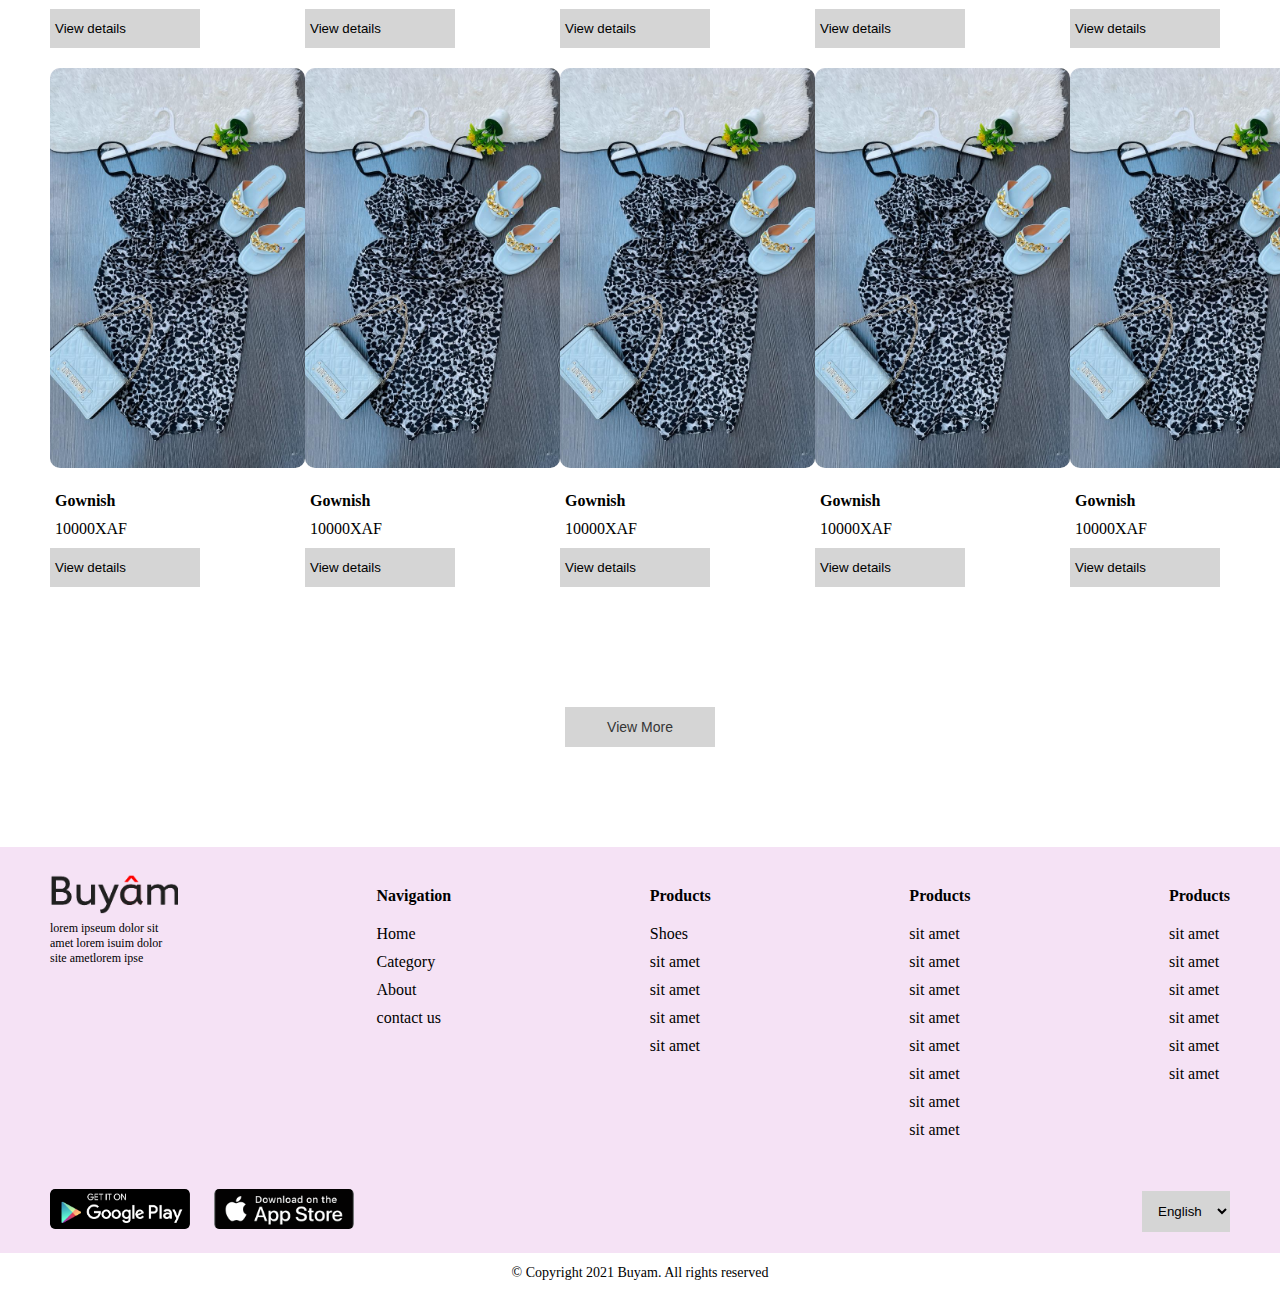
==== commit fc16d96a: "adding text decorations to the website" ====
--- a/index1/index.html
+++ b/index1/index.html
@@ -6,10 +6,67 @@
     <meta name="viewport" content="width=device-width, initial-scale=1.0">
     <link rel="stylesheet" href="https://cdnjs.cloudflare.com/ajax/libs/font-awesome/6.4.0/css/all.min.css" integrity="sha512-iecdLmaskl7CVkqkXNQ/ZH/XLlvWZOJyj7Yy7tcenmpD1ypASozpmT/E0iPtmFIB46ZmdtAc9eNBvH0H/ZpiBw==" crossorigin="anonymous" referrerpolicy="no-referrer" />
     <title>home page</title>
-    <link rel="stylesheet" href="styles/style.css">
+    <!-- <link rel="stylesheet" href="styles/style.css"> -->
     <link rel="stylesheet" href="styles/footer.css">
     <link rel="stylesheet" href="styles/header.css">
     <link rel="stylesheet" href="./styles/styles.css">
+    <style>
+        *{
+            margin: 0;
+            padding: 0;
+        }
+        .load{
+            /* animation: slide 2s; */
+        }
+        .slider{
+            background-repeat: no-repeat;
+            background-size: cover;
+            background-position: center;
+            width: 100%;
+            height: 100vh;
+            margin-top: 100px;
+            animation: slide 10s infinite;
+        }
+        .content{
+            width: 100%;
+            height: 100vh;
+            background-color: rgba(0, 0, 0, 0.5);
+              
+        }
+        @keyframes slide {
+            0%{
+                background-image: url(./photos/bg1.jpg);
+            }
+            20%{
+                background-image: url(./photos/bg1.jpg);
+            }
+            20.01%{
+                background-image: url(./photos/bg2.jpg);
+            }
+            40%{
+                background-image: url(./photos/bg2.jpg);
+            }
+            40.01%{
+                background-image: url(./photos/bg3.jpg);
+            }
+            60%{
+                background-image: url(./photos/bg3.jpg);
+            }
+            60.01%{
+                background-image: url(./photos/bg4.jpg);
+            }
+            80%{
+                background-image: url(./photos/bg4.jpg);
+            }
+            80.01%{
+                background-image: url(./photos/bg5.jpg);
+            }
+            100%{
+                background-image: url(./photos/bg5.jpg);
+            }
+        }
+        
+    </style>
 </head>
 <body>
     <!-- ==========================================header========================================================== -->
@@ -41,11 +98,17 @@
         </div>
     </header>
 <!-- =================================main====================== -->
+<div class="slider">
+    <div class="load"></div>
+    <div class="content">
+        <div class="heading">
+            <h1>Welcome to MIMZ shop</h1>
+            <p>get your dresses here at an affordable rate</p>
+        </div> 
+    </div>
+   
+</div>
 <main>
-    <div class="heading">
-        <h1>Welcome to MIMZ shop</h1>
-    </div>
-    
     <div class="top">
         <div class="text">
             <h4>Get the perfect dress for  your outings and , festivals, or parties</h4>
@@ -54,7 +117,7 @@
                 lorem lorem lorem lorem lorem lorem lorem lorem 
             </p>
             <div class="social">
-                <button>Shop Now</button>
+                <button><a href="#img">Shop Now</a></button>
                 <a href=""> <i class="fab fa-facebook-f"></i></a>
                 <a href=""> <i class="fab fa-twitter"></i></a>
                 <a href=""> <i class="fab fa-linkedin-in"></i></a>          
@@ -66,7 +129,7 @@
         </div>  
     </div>
     <div class="heading2">
-        <h2>Popular Products</h2>
+        <h2 id="img">Popular Products</h2>
     </div>
     <div class="popular">
         <div class="img">
--- a/index1/styles/style.css
+++ b/index1/styles/style.css
@@ -18,7 +18,7 @@
     width: 100%;
     height: 100%;
     gap: 80px;
-    margin: 200px 0 0 0;
+    margin: 150px 0 0 0;
 }
 .pics{
     /*  */
--- a/index1/styles/footer.css
+++ b/index1/styles/footer.css
@@ -26,6 +26,7 @@
 .footer-text ul li{
     font-size: 16px;
     margin: 10px 0;
+    list-style: none;
 }
 .copywrite{
     padding: 12px 0;
--- a/index1/styles/header.css
+++ b/index1/styles/header.css
@@ -56,7 +56,7 @@
     height: 30px;
     /* height: 40%; */
 }
-ul li{
+.nav ul li{
     
     cursor: pointer;
     text-transform: capitalize;
@@ -65,6 +65,7 @@
     font-weight: bold;
     color: var(--text-color);
 }
+
 .nav ul li:not(:last-child){
     font-size: 16px;
     /* margin-right: 60px; */
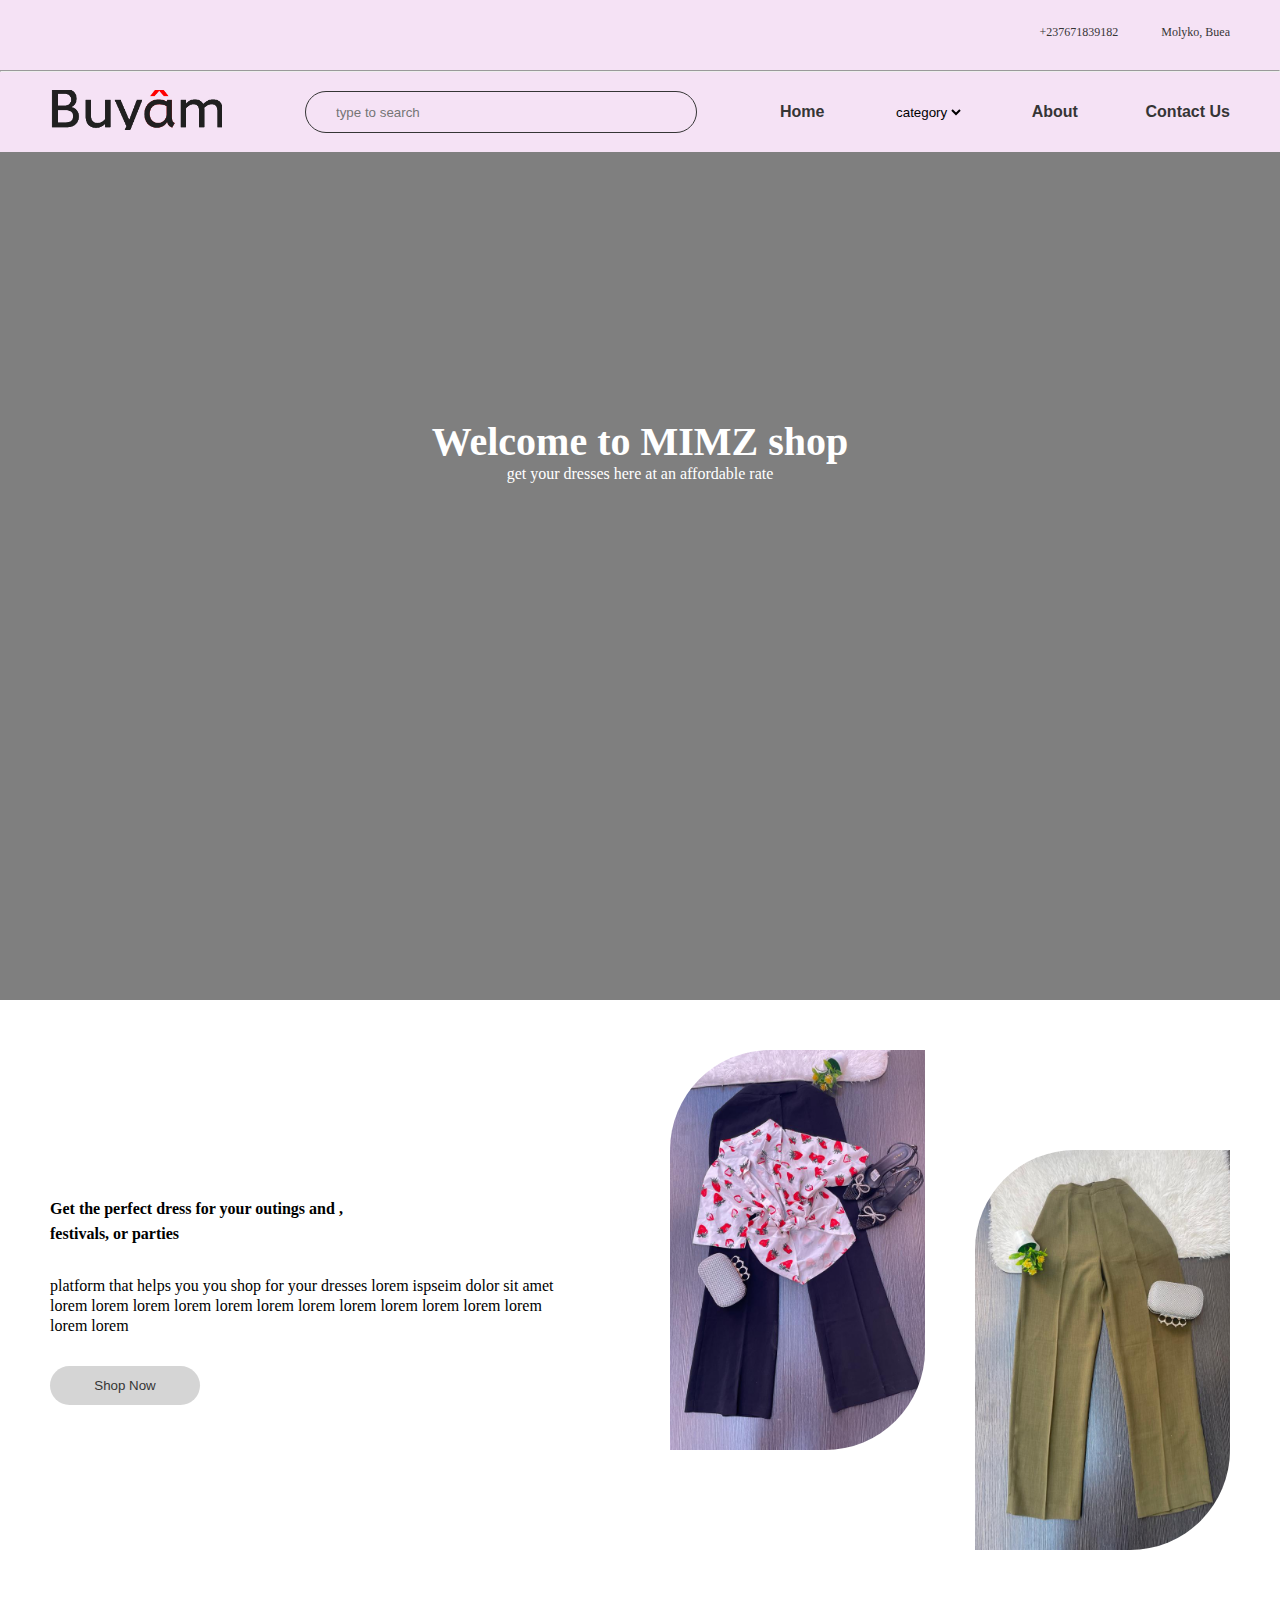
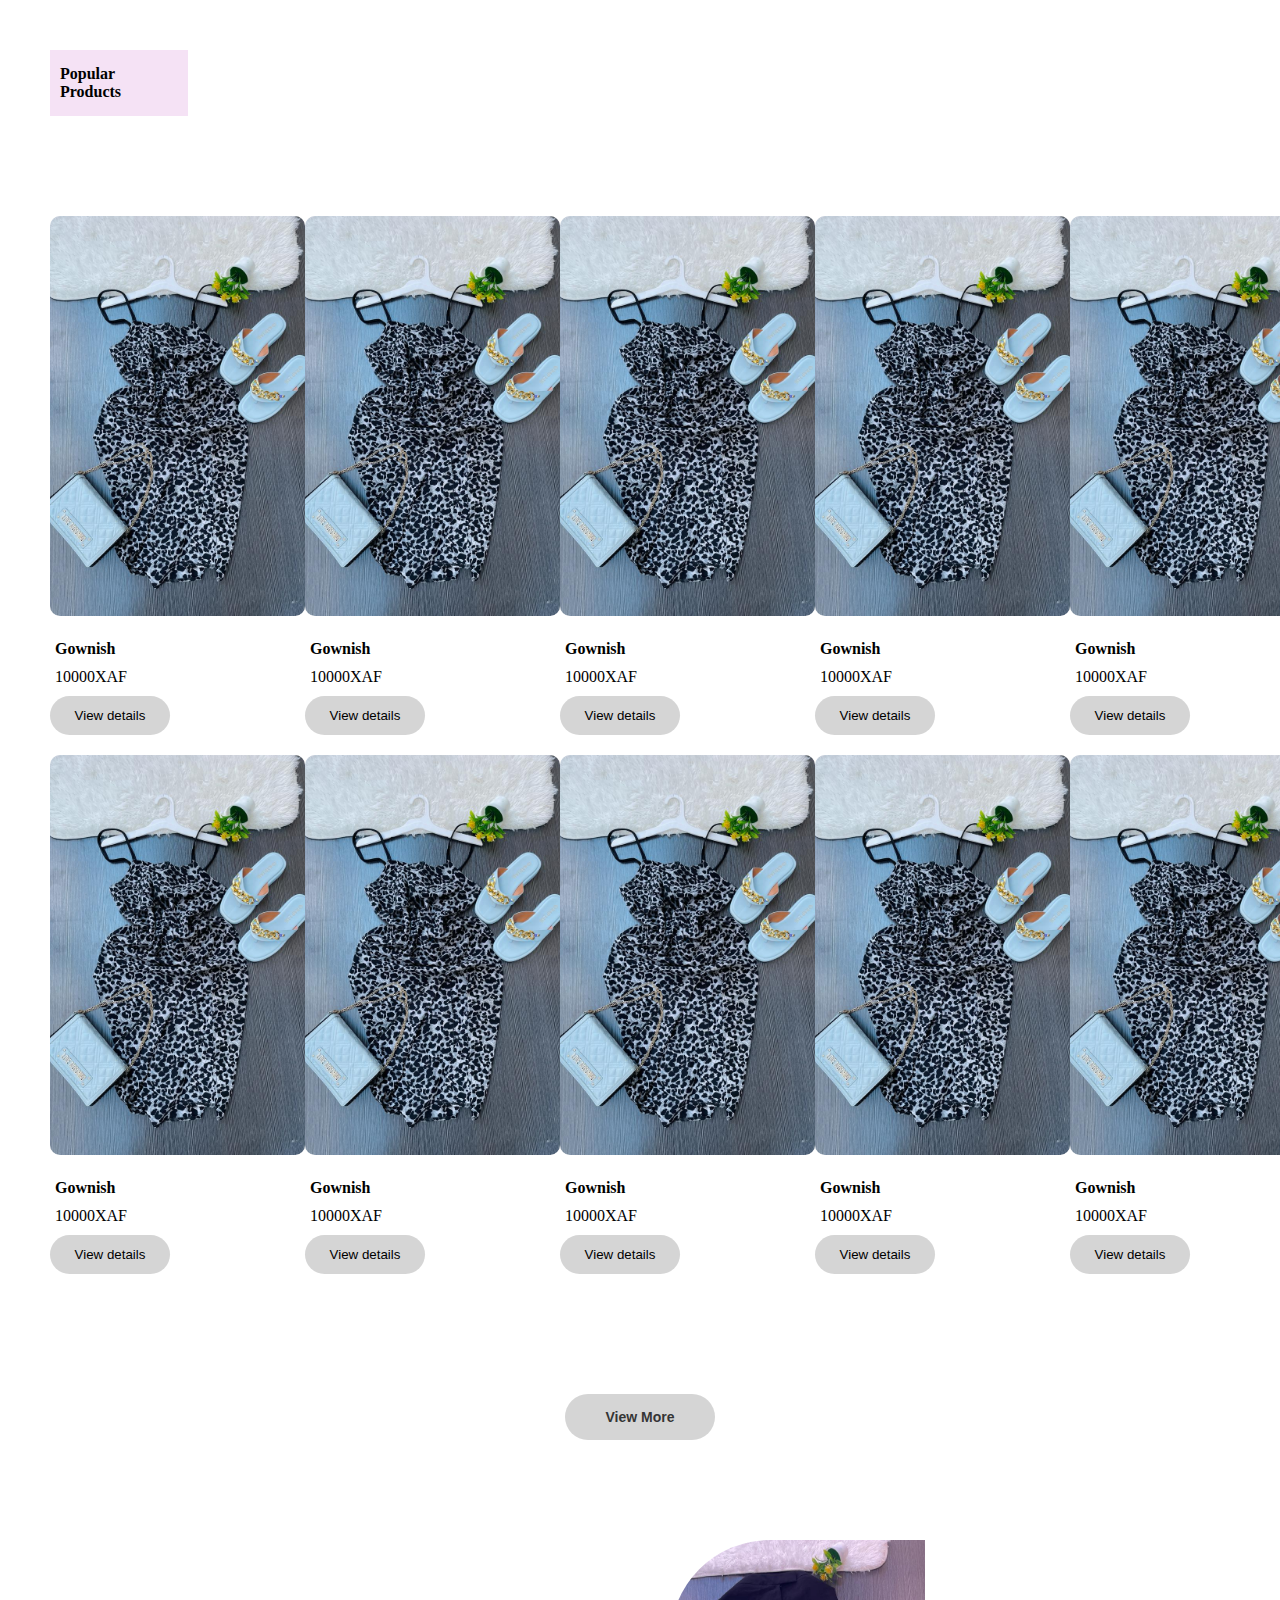
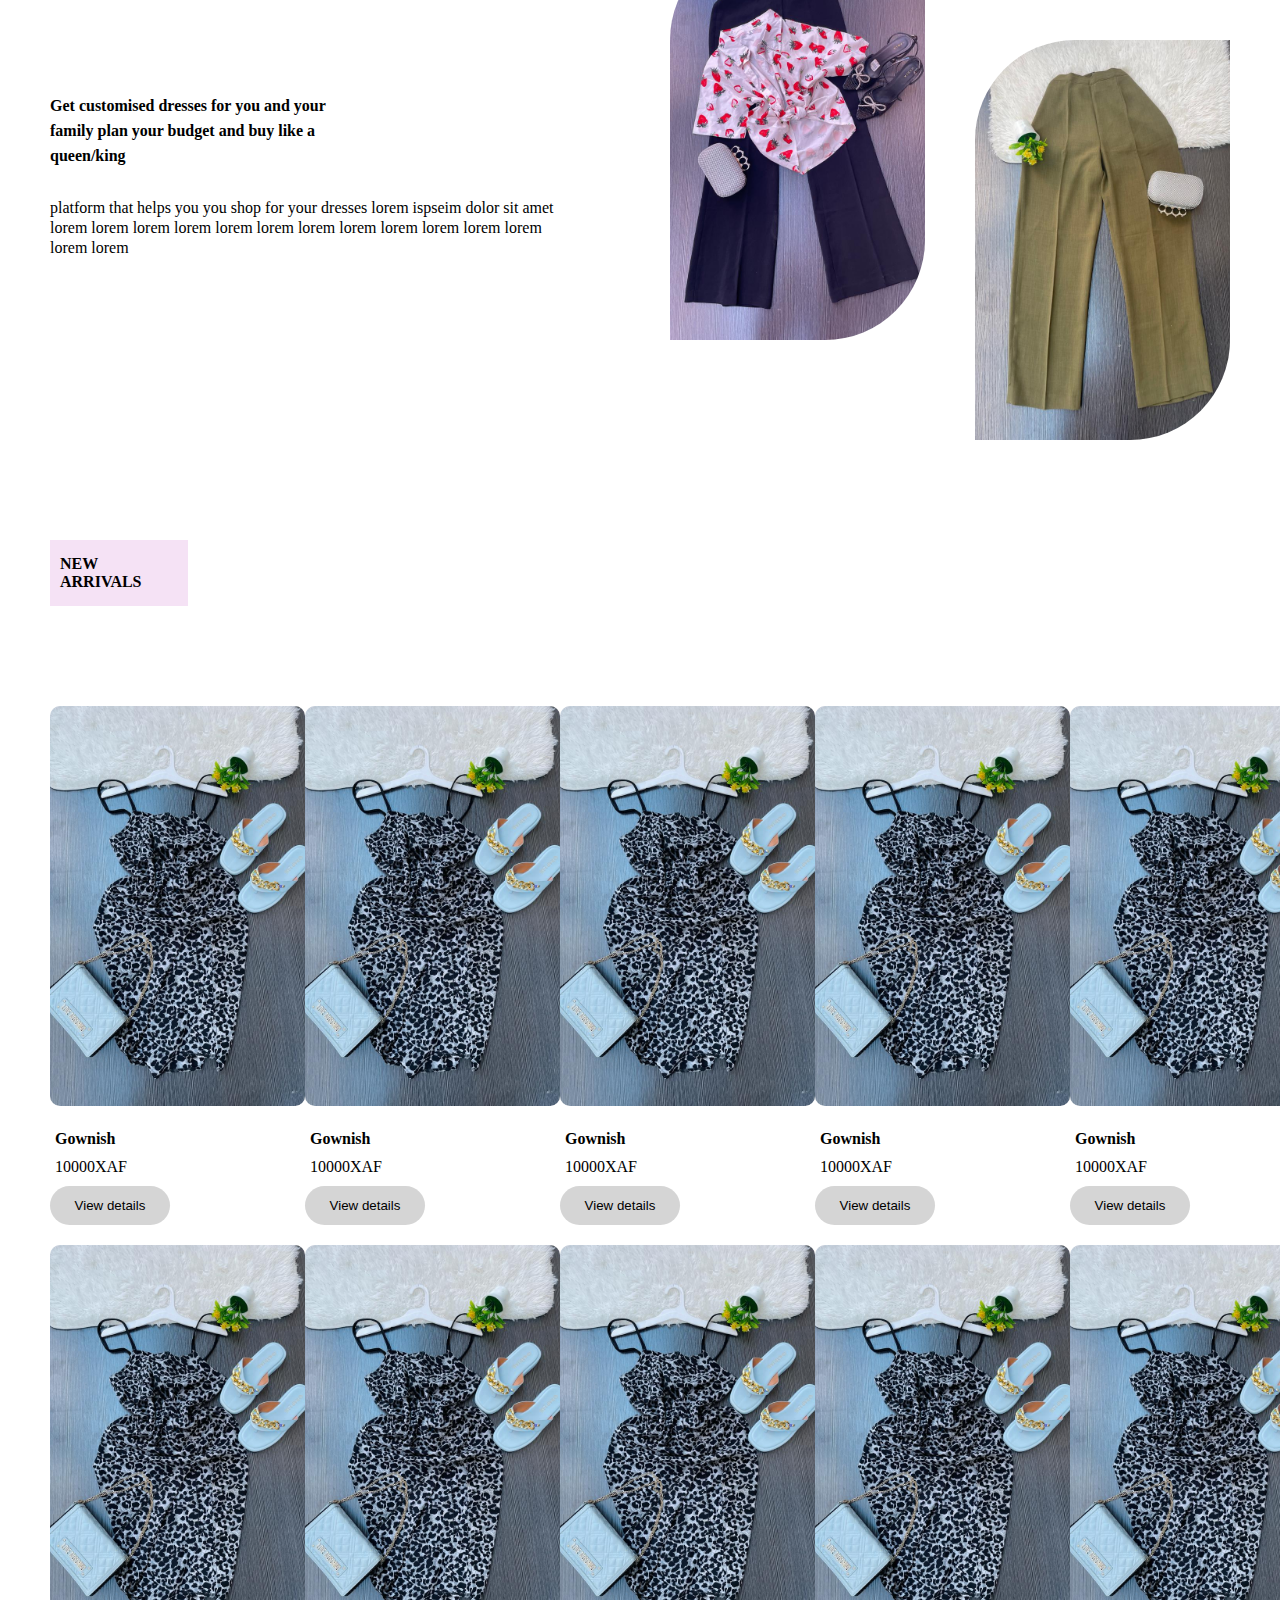
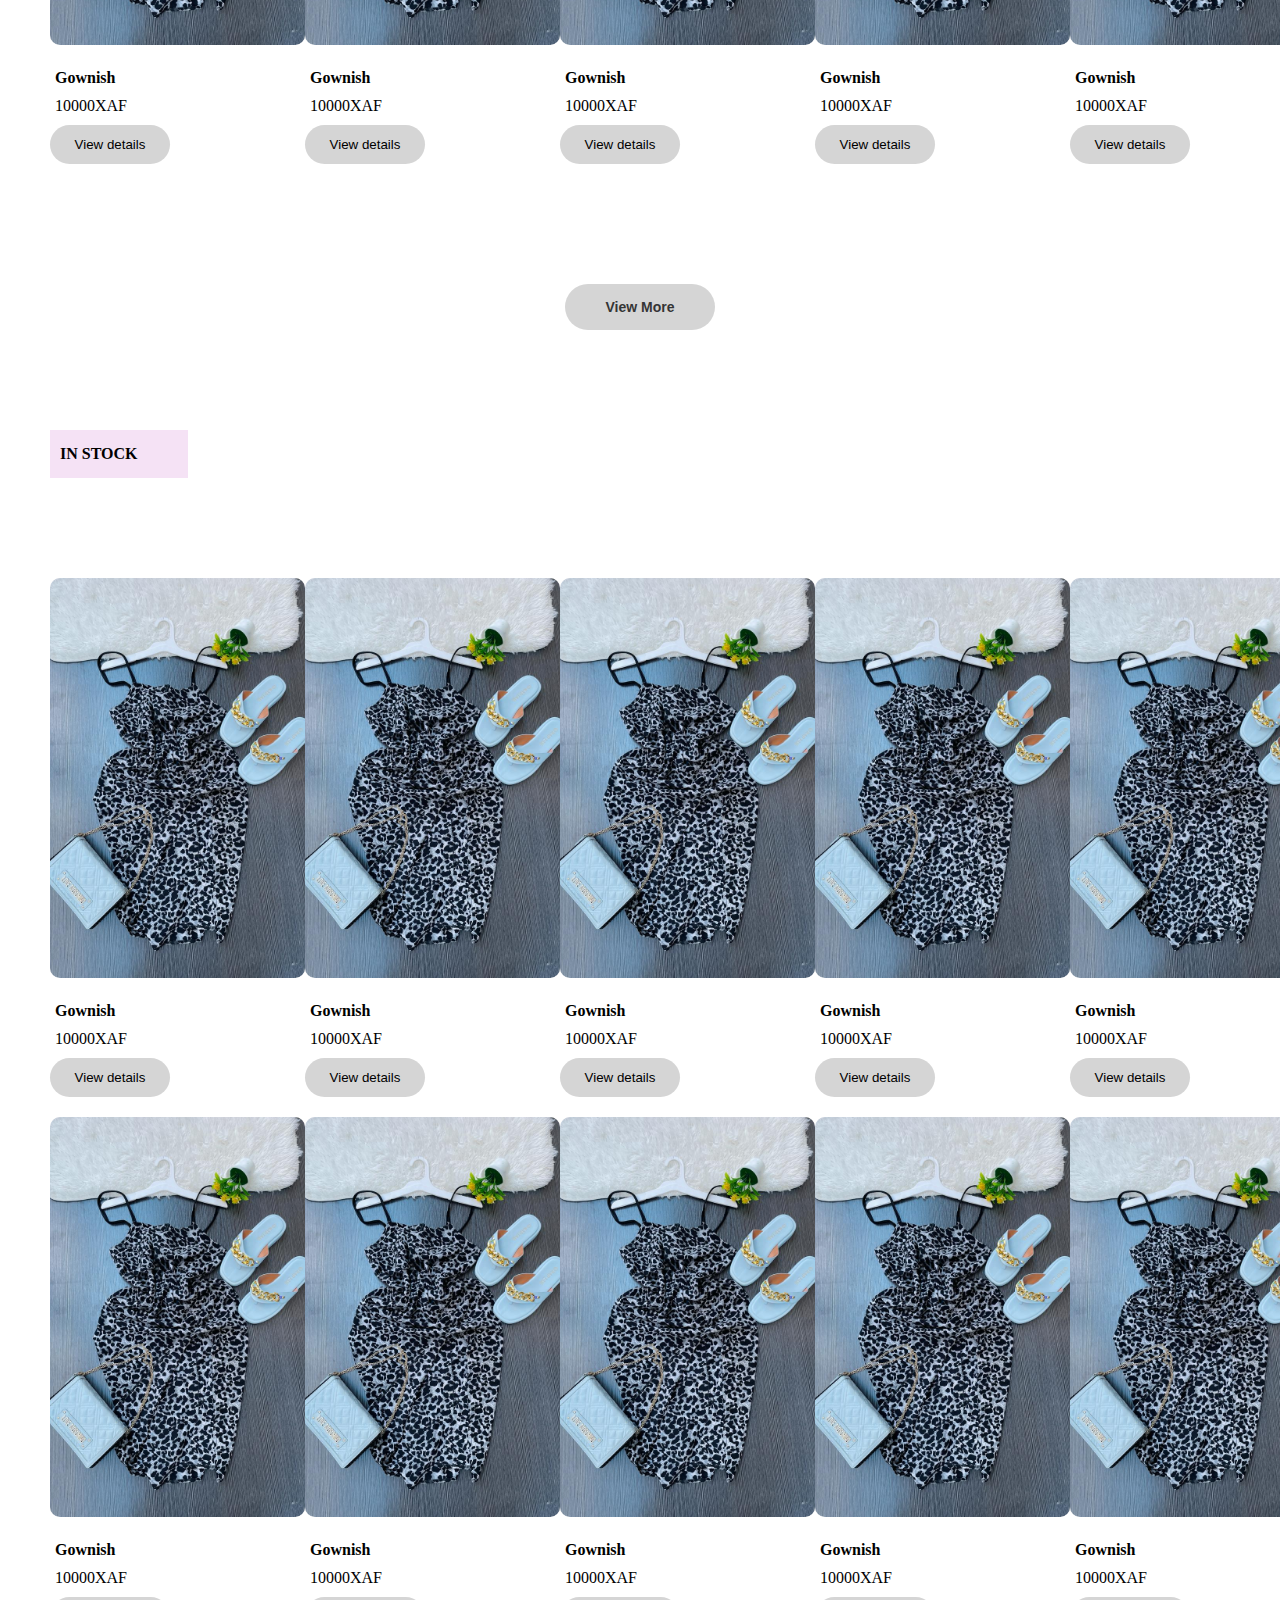
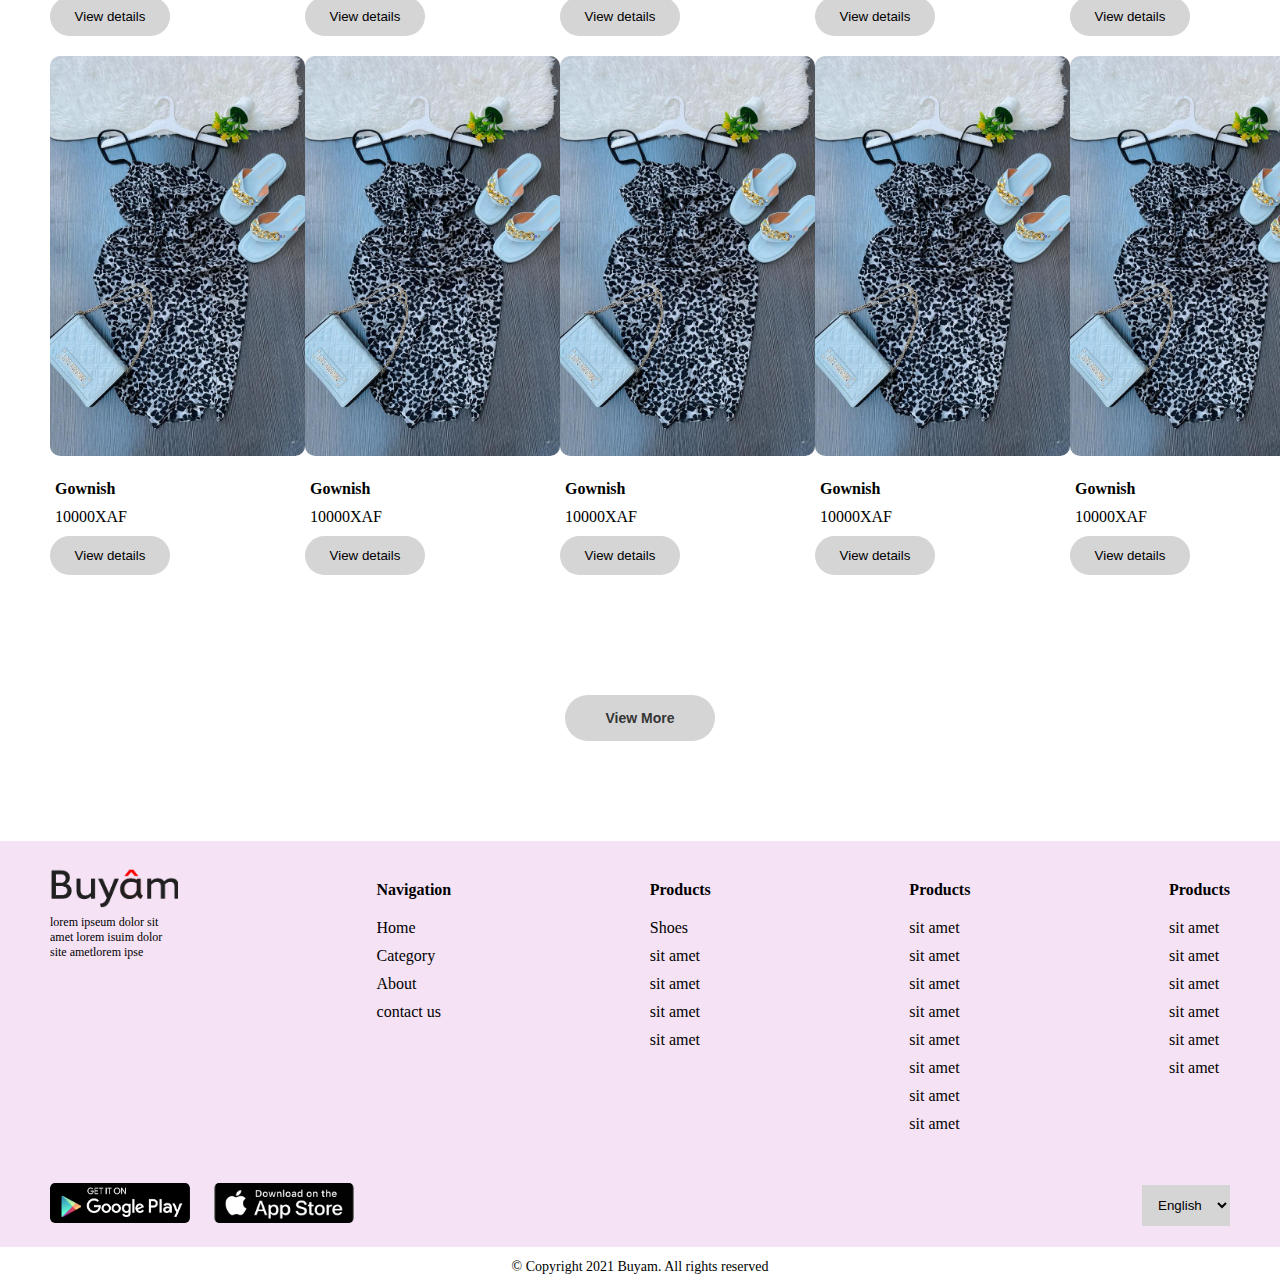
==== commit 9dee8177: "for my day 20 of 100 days of code" ====
--- a/index1/index.html
+++ b/index1/index.html
@@ -91,7 +91,19 @@
             </div>
             <ul>
                 <li><a href="">Home</a> </li>
-                <li><a href="">Category</a> </li>
+                <li>
+                    <select name="" id="">
+                        <option value="">category</option>
+                        <option value="">lorem sit</option>
+                        <option value="">lorem sit</option>
+                        <option value="">lorem sit</option>
+                        <option value="">lorem sit</option>
+                        <option value="">lorem sit</option>
+                        <option value="">lorem sit</option>
+                        <option value="">lorem sit</option>
+                        <option value="">lorem sit</option>
+                    </select>
+                </li>
                 <li><a href="">About</a></li>
                 <li><a href="">contact us </a></li>
             </ul>
@@ -129,7 +141,7 @@
         </div>  
     </div>
     <div class="heading2">
-        <h2 id="img">Popular Products</h2>
+        <h2 class="head" id="img">Popular Products</h2>
     </div>
     <div class="popular">
         <div class="img">
@@ -219,7 +231,7 @@
         
     </div>
     <div class="popular">
-        <h2>NEW ARRIVALS</h2>
+        <h2 class="head">NEW ARRIVALS</h2>
         <div class="img">
             <div class="img1">
                 <div class="img-text">
@@ -291,7 +303,7 @@
         <button><a href="">View More</a></button>
     </div>  
     <div class="popular">
-        <h2>IN STOCK</h2>
+        <h2 class="head">IN STOCK</h2>
         <div class="img">
             <div class="img1">
                 <div class="img-text">
@@ -460,7 +472,7 @@
             <a href=""> <i class="fab fa-linkedin-in"></i></a>
         </div>
         <div class="language">
-            <select name="language" id="language">
+            <select class="select" name="language" id="language">
                 <option value="1">English</option>
                 <option value="2">French</option>
             </select>
--- a/index1/styles/footer.css
+++ b/index1/styles/footer.css
@@ -60,7 +60,7 @@
 .social-footer a{
     color: #000;
 }
-select{
+.select{
     border: none;
     background-color: var(--background-grey);
     padding: 12px;
--- a/index1/styles/header.css
+++ b/index1/styles/header.css
@@ -10,6 +10,7 @@
     position: fixed;
     top: 0;
     width: 100%;
+    z-index: 5;
 }
 .contact{
     width: 100%;
@@ -21,6 +22,14 @@
     background-color: var(--background-pink);
     /* padding: 20px; */
     padding: 20px 0;
+}
+select{
+    border: none;
+    background-color: var(--background-pink);
+}
+option{
+    font-size: 16px;
+    padding: 7px;
 }
 .socials, .number{
     margin: 0 50px 0 50px;
@@ -124,10 +133,10 @@
 .nav ul li:hover{
     text-align: center;
   
-    border-radius: 25px;
+    
     width: 100px;
     background-color: var(--background-grey);
-    padding: 12PX;
+    padding: 10PX;
     font-weight: bold;
     transition: 0.1s;
     text-transform: capitalize;
--- a/index1/styles/styles.css
+++ b/index1/styles/styles.css
@@ -1,5 +1,5 @@
 :root{
-    --tex-color:#353535;
+    --text-color:#353535;
     --background-pink:#F5E2F5;
     --background-grey:#d5d5d5;
  
@@ -7,7 +7,6 @@
 
 main{
     margin: 50px;
-
 }
 img{
     width: 255px;
@@ -17,19 +16,39 @@
 h2{
     font-size: 16px;
 }
+.head{
+    background-color: var(--background-pink);
+    padding: 15px 10px;
+    width: 10%;
+}
 .img-text button{
-    text-align: left;
+    text-align: center;
     padding: 12px 5px;
-    width: 150PX;
+    width: 120PX;
     border: none;
+    border-radius: 25px;
     background-color: var(--background-grey);
+    /* transition: 2s ease-in-out; */
+}
+.img-text button:hover{
+    background-color: var(--background-pink);
+    border: 1px solid var(--background-grey);
 }
 .heading{
-    margin: 250px 0 100px;
+    left: 50%;
+    top: 50%;
+    transform: translate(-50%, -50%);
+    position: absolute;
+    /* margin: 250px 0 100px; */
 }
 .heading h1{
     text-align: center;
-    color: var(--text-color);
+    color: #fff;;
+    font-size: 40px;
+}
+.heading p{
+    text-align: center;
+    color: #fff;
 }
 .top{
     display: flex;
@@ -56,12 +75,29 @@
     border: none;
     background-color: var(--background-grey);
    margin-right: 50px;
+   border-radius: 25px;
+}
+a{
+    color: var(--text-color);
+    font-weight: 100px;
+}
+.social button:hover{
+    border: 2px solid var(--background-grey);
+    background-color: var(--background-pink);
 }
 .social a i{
     color: var(--text-color);
-    margin-right: 10px;
-    height: 20;
-    width: 20;
+    margin: 15px;
+    transition:  20s ease-in-out;
+}
+.social a:hover{
+    border-radius: 50%;
+    text-align: center;
+    padding: 10px 0;
+    border: 1px solid var(--background-grey);
+    background-color: var(--background-pink);
+    
+   
 }
 .img2{
     display: flex;
@@ -102,10 +138,12 @@
    
 }
 .view button{
+    border-radius: 25px;
+    font-weight: bold;
     background-color: var(--background-grey);
     width: 150px;
     border: none;
-    padding: 12px 5px;
+    padding: 15px 5px;
 }
 .view a{
     color: var(--text-color);
